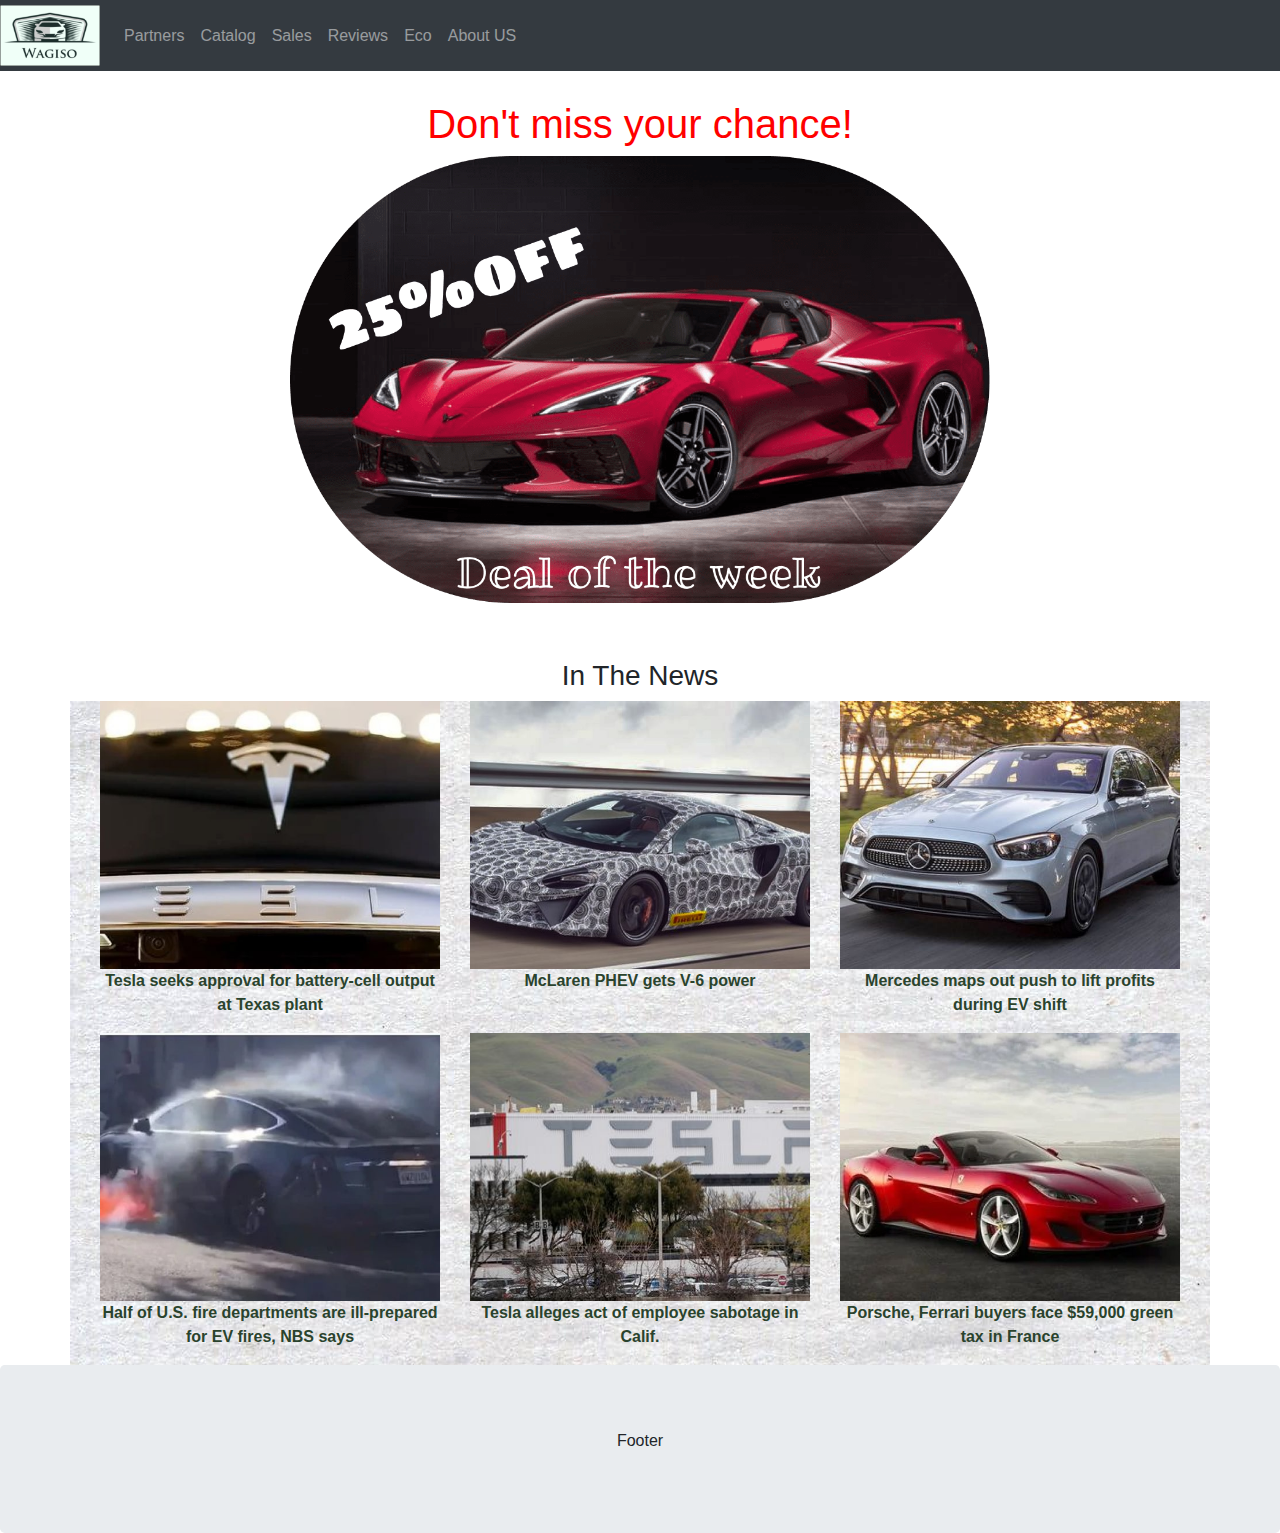
==== index.html @ 2cf6b9c5 "o ramas de adugat celelalte imagini" ====
<!DOCTYPE html>
<html lang="en">
<head>
<title>Wagiso</title>
<meta charset="utf-8">
<meta name="viewport" content="width=device-width, initial-scale=1">
<!-- Bootstrap css -->
<link rel="stylesheet" href="https://maxcdn.bootstrapcdn.com/bootstrap/4.5.2/css/bootstrap.min.css">
<!-- my css -->
<link rel="stylesheet" href="assets/style.css">
<!-- Bootstrap JS with async -->
<script src="https://ajax.googleapis.com/ajax/libs/jquery/3.5.1/jquery.min.js" async></script>
<script src="https://cdnjs.cloudflare.com/ajax/libs/popper.js/1.16.0/umd/popper.min.js" async></script>
<script src="https://maxcdn.bootstrapcdn.com/bootstrap/4.5.2/js/bootstrap.min.js" async></script>
</head>

<body>
    <a id="home"></a>
<!-- !NAVBAR -->
<nav class="navbar navbar-expand-sm bg-dark fixed-top navbar-dark">
<a class="navbar-brand" href="#home"><img class="navimg" src="assets/img/logo.png" alt="Wagiso"></a>
<button class="navbar-toggler" type="button" data-toggle="collapse" data-target="#collapsibleNavbar">
    <span class="navbar-toggler-icon"></span>
</button>
<div class="collapse navbar-collapse" id="collapsibleNavbar">
    <ul class="navbar-nav">
    <li class="nav-item">
        <a class="nav-link" href="#">Partners</a>
    </li>
    <li class="nav-item">
        <a class="nav-link" href="#">Catalog</a>
    </li>
    <li class="nav-item">
        <a class="nav-link" href="#">Sales</a>
    </li> 
    <li class="nav-item">
        <a class="nav-link" href="#">Reviews</a>
    </li> 
    <li class="nav-item">
        <a class="nav-link" href="#">Eco</a>
    </li> 
    <li class="nav-item">
        <a class="nav-link" href="#">About US</a>
    </li> 
    </ul>
</div>  
</nav>

<!-- !Deal of the week -->
<div class="text-center">
<h1 class=" text-center">Don't miss your chance!</h1>
<img class="img-fluid" src="assets/img/deal-min.png" alt="deal">
</div>

<!-- !News -->
<h3 class="text-center">In The News</h3>
<div class="container">
    <div class="row">
        <div class="col-sm-4">
            <img class="img-fluid" src="assets/img/ttesla-min.jpg" alt="tesla">
            <p class="text-center">Tesla seeks approval for battery-cell output at Texas plant</p>
        </div>
        <div class="col-sm-4">
            <img class="img-fluid" src="assets/img/mclarenn-min.jpg" alt="mclaren">
            <p class="text-center">McLaren PHEV gets V-6 power</p>
        </div>
        <div class="col-sm-4">
            <img class="img-fluid" src="assets/img/mecedes-min.jpg" alt="mercedes">
            <p class="text-center">Mercedes maps out push to lift profits during EV shift</p>
        </div>
            <div class="col-sm-4">
                <img class="img-fluid" src="assets/img/usf-min.jpg" alt="mclaren">
                <p class="text-center">Half of U.S. fire departments are ill-prepared for EV fires, NBS says</p>
            </div>
            <div class="col-sm-4">
                <img class="img-fluid" src="assets/img/ctesla.png" alt="tesla">
                <p class="text-center">Tesla alleges act of employee sabotage in Calif.</p>
            </div>
            <div class="col-sm-4">
                <img class="img-fluid" src="assets/img/fepo-min.jpg" alt="ferrari">
                <p class="text-center">Porsche, Ferrari buyers face $59,000 green tax in France
                    </p>
            </div>
    </div>
</div>

<div class="jumbotron text-center" style="margin-bottom:0">
<p>Footer</p>
</div>

</body>
</html>
---- assets/style.css ----
body {
    background-image: url(../assets/img/supercars-rivals_1572661142.jpg);
}
/* *Navbar */
.navimg {
    width: 100px;
}
h1 {
    margin-top: 100px;
    color: red;
}
.navbar {
    padding: 0;
}
.row {
    margin: 0;
}
.img-fluid {
    width: 700px;
}
h3 {
    margin-top: 2em;
}
.container {
    background-image: url(../assets/img/w-min.jpg);
    font-family: 'Roboto', sans-serif;
    font-weight: 600;
    color: rgba(42, 67, 45, 1);
}
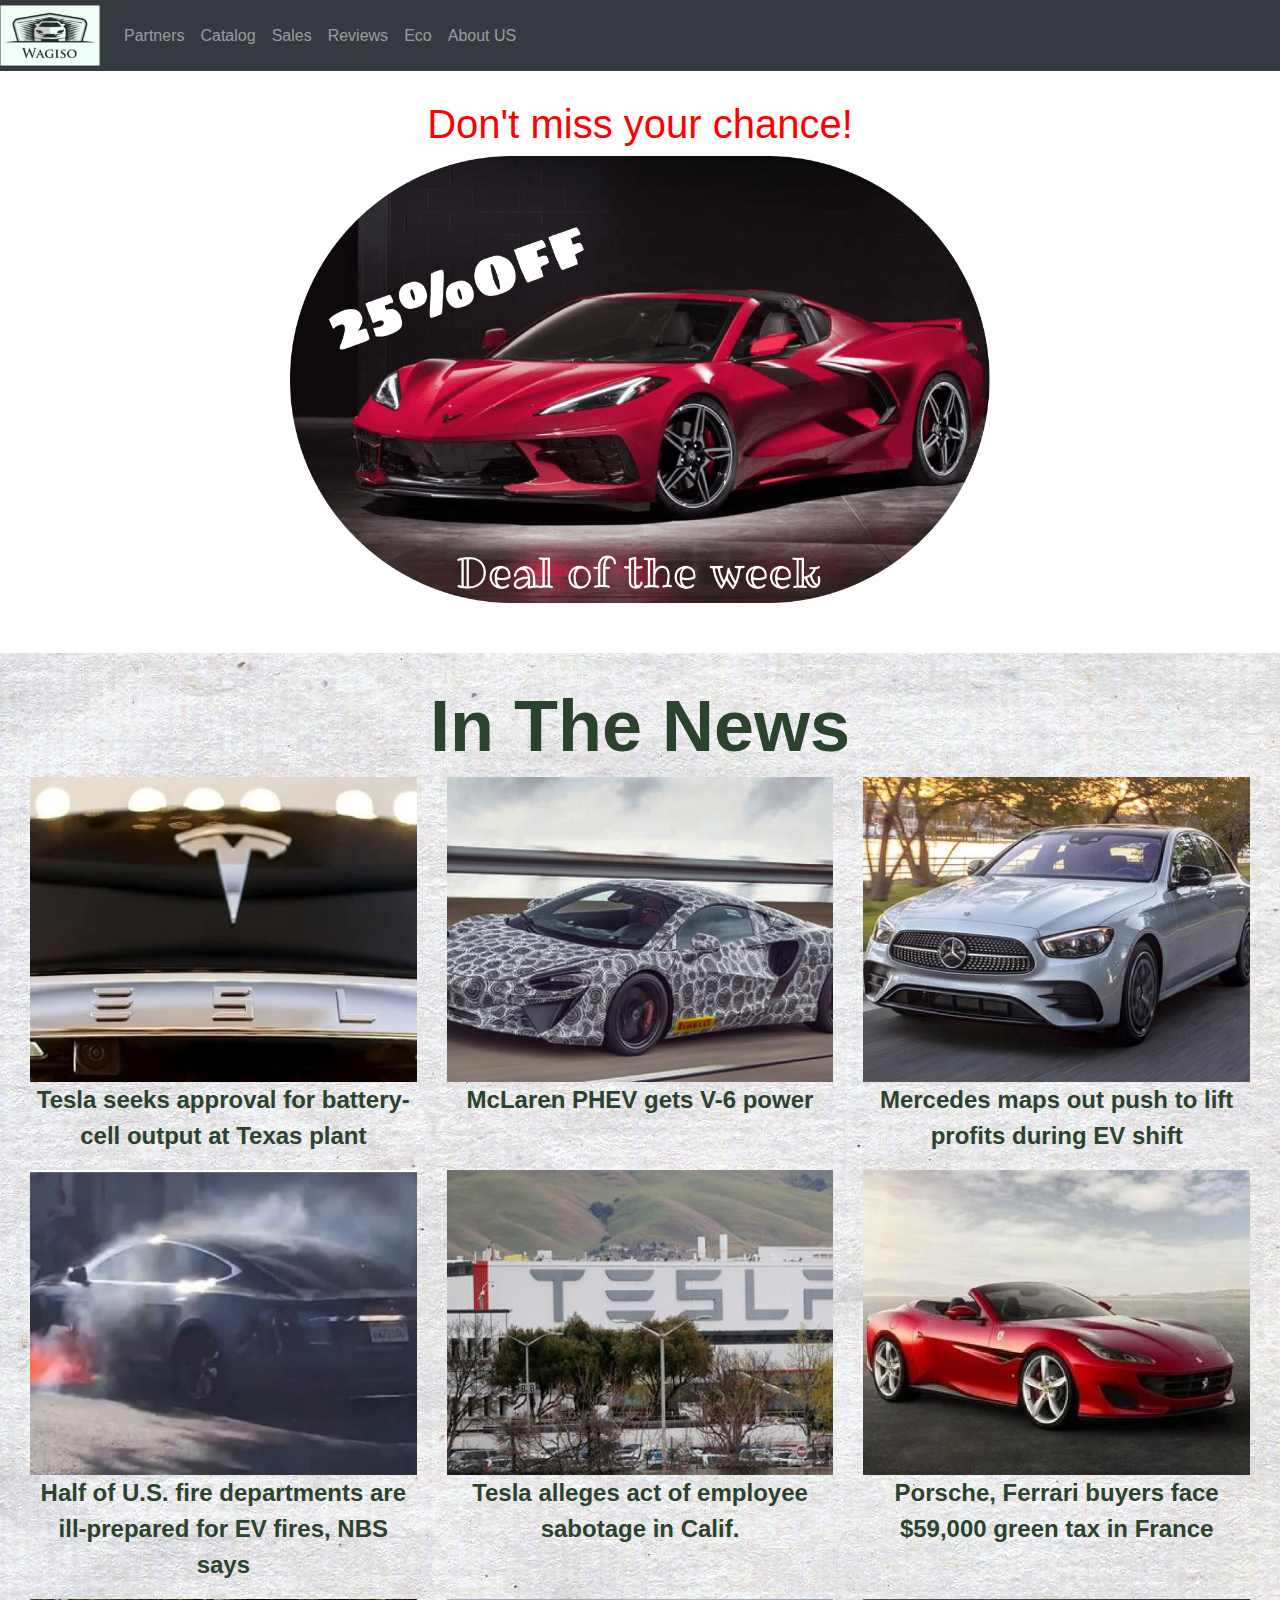
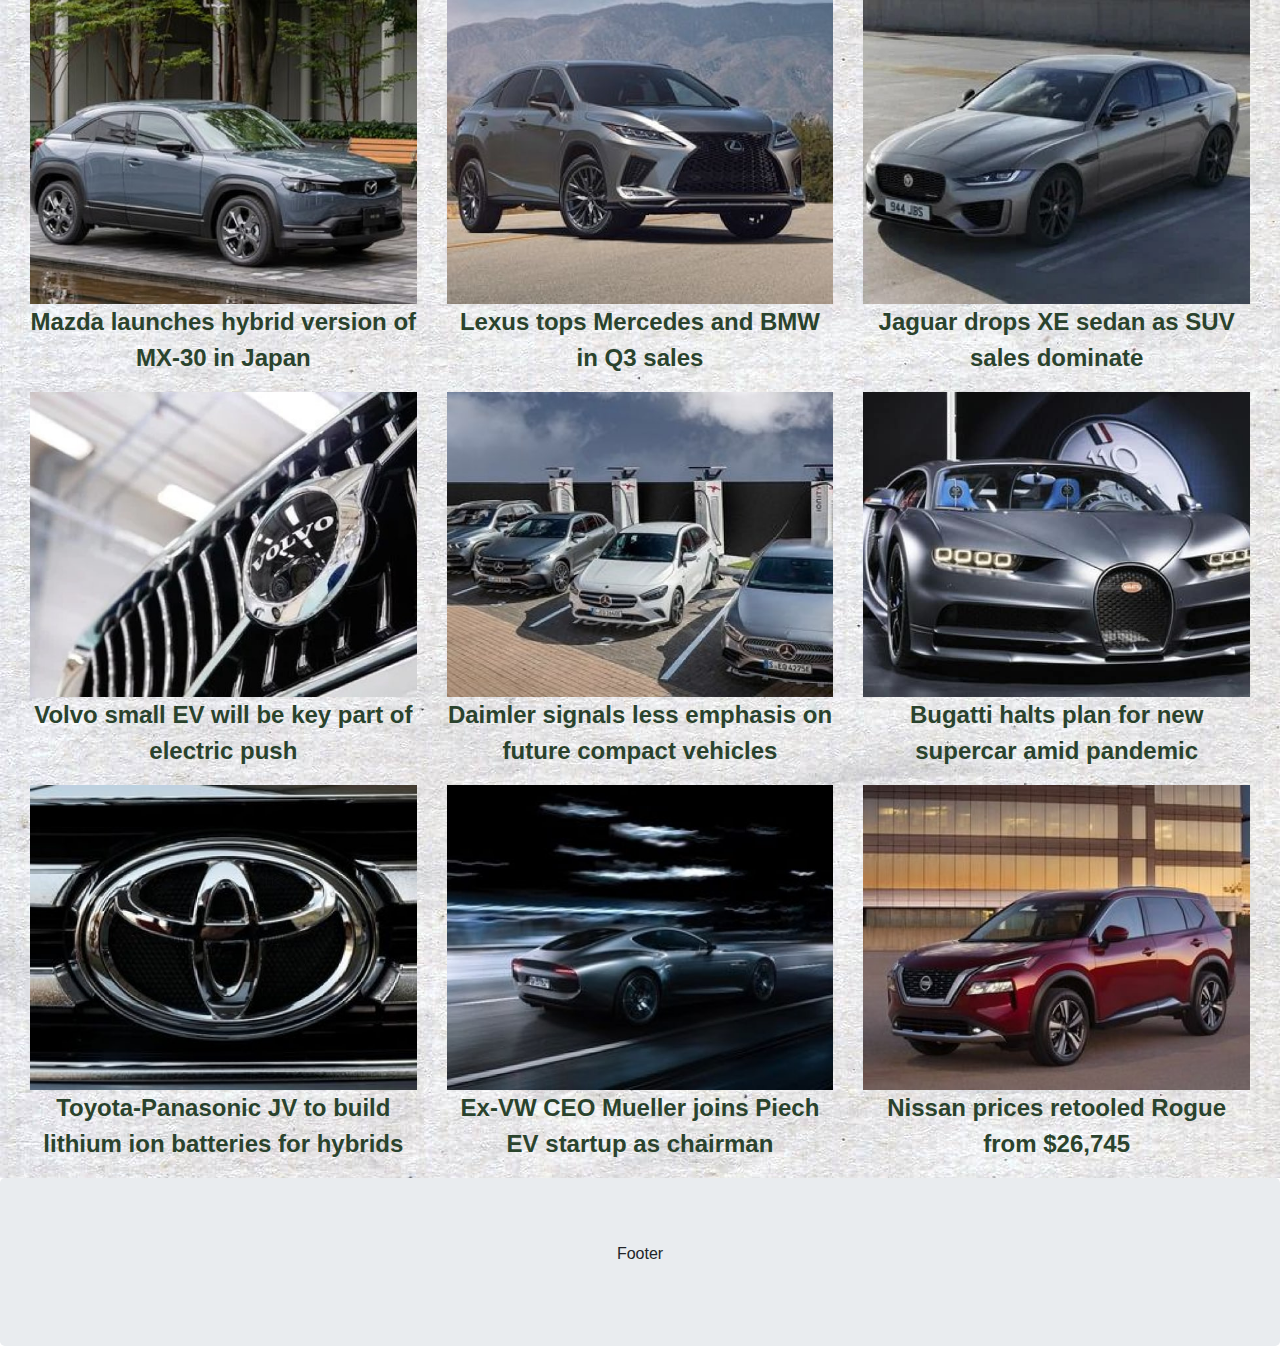
==== commit 372c330d: "finished first page" ====
--- a/index.html
+++ b/index.html
@@ -48,13 +48,14 @@
 
 <!-- !Deal of the week -->
 <div class="text-center">
-<h1 class=" text-center">Don't miss your chance!</h1>
-<img class="img-fluid" src="assets/img/deal-min.png" alt="deal">
+<h1>Don't miss your chance!</h1>
+<img class="img-fluid deal" src="assets/img/deal-min.png" alt="deal">
 </div>
 
 <!-- !News -->
-<h3 class="text-center">In The News</h3>
-<div class="container">
+
+<div class="container-fluid grid_news">
+    <h3 class="text-center title">In The News</h3>
     <div class="row">
         <div class="col-sm-4">
             <img class="img-fluid" src="assets/img/ttesla-min.jpg" alt="tesla">
@@ -78,8 +79,43 @@
             </div>
             <div class="col-sm-4">
                 <img class="img-fluid" src="assets/img/fepo-min.jpg" alt="ferrari">
-                <p class="text-center">Porsche, Ferrari buyers face $59,000 green tax in France
-                    </p>
+                <p class="text-center">Porsche, Ferrari buyers face $59,000 green tax in France</p>
+            </div>
+            <div class="col-sm-4">
+                <img class="img-fluid" src="assets/img/mazda-min.jpg" alt="ferrari">
+                <p class="text-center">Mazda launches hybrid version of MX-30 in Japan</p>
+            </div>
+            <div class="col-sm-4">
+                <img class="img-fluid" src="assets/img/lexus-min.jpg" alt="ferrari">
+                <p class="text-center">Lexus tops Mercedes and BMW in Q3 sales</p>
+            </div>
+            <div class="col-sm-4">
+                <img class="img-fluid" src="assets/img/jaguar-min.jpg" alt="ferrari">
+                <p class="text-center">Jaguar drops XE sedan as SUV sales dominate</p>
+            </div>
+            <div class="col-sm-4">
+                <img class="img-fluid" src="assets/img/volvo-min.jpg" alt="ferrari">
+                <p class="text-center">Volvo small EV will be key part of electric push</p>
+            </div>
+            <div class="col-sm-4">
+                <img class="img-fluid" src="assets/img/daimler-min.jpg" alt="ferrari">
+                <p class="text-center">Daimler signals less emphasis on future compact vehicles</p>
+            </div>
+            <div class="col-sm-4">
+                <img class="img-fluid" src="assets/img/bugatti-min.jpg" alt="ferrari">
+                <p class="text-center">Bugatti halts plan for new supercar amid pandemic</p>
+            </div>
+            <div class="col-sm-4">
+                <img class="img-fluid" src="assets/img/toyota-min.jpg" alt="ferrari">
+                <p class="text-center">Toyota-Panasonic JV to build lithium ion batteries for hybrids</p>
+            </div>
+            <div class="col-sm-4">
+                <img class="img-fluid" src="assets/img/ceo-min.jpg" alt="ferrari">
+                <p class="text-center">Ex-VW CEO Mueller joins Piech EV startup as chairman</p>
+            </div>
+            <div class="col-sm-4">
+                <img class="img-fluid" src="assets/img/nisan-min.jpg" alt="ferrari">
+                <p class="text-center">Nissan prices retooled Rogue from $26,745</p>
             </div>
     </div>
 </div>
--- a/assets/style.css
+++ b/assets/style.css
@@ -5,25 +5,29 @@
 .navimg {
     width: 100px;
 }
-h1 {
-    margin-top: 100px;
-    color: red;
-}
 .navbar {
     padding: 0;
 }
 .row {
     margin: 0;
 }
-.img-fluid {
+h1 {
+    margin-top: 100px;
+    color: red;
+}
+.deal {
+    margin-bottom: 50px;
     width: 700px;
 }
-h3 {
-    margin-top: 2em;
+.title {
+    padding-top: 30px;
+    font-size: 3em;
+    font-weight: 600;
 }
-.container {
+.grid_news {
     background-image: url(../assets/img/w-min.jpg);
     font-family: 'Roboto', sans-serif;
     font-weight: 600;
+    font-size: x-large;
     color: rgba(42, 67, 45, 1);
 }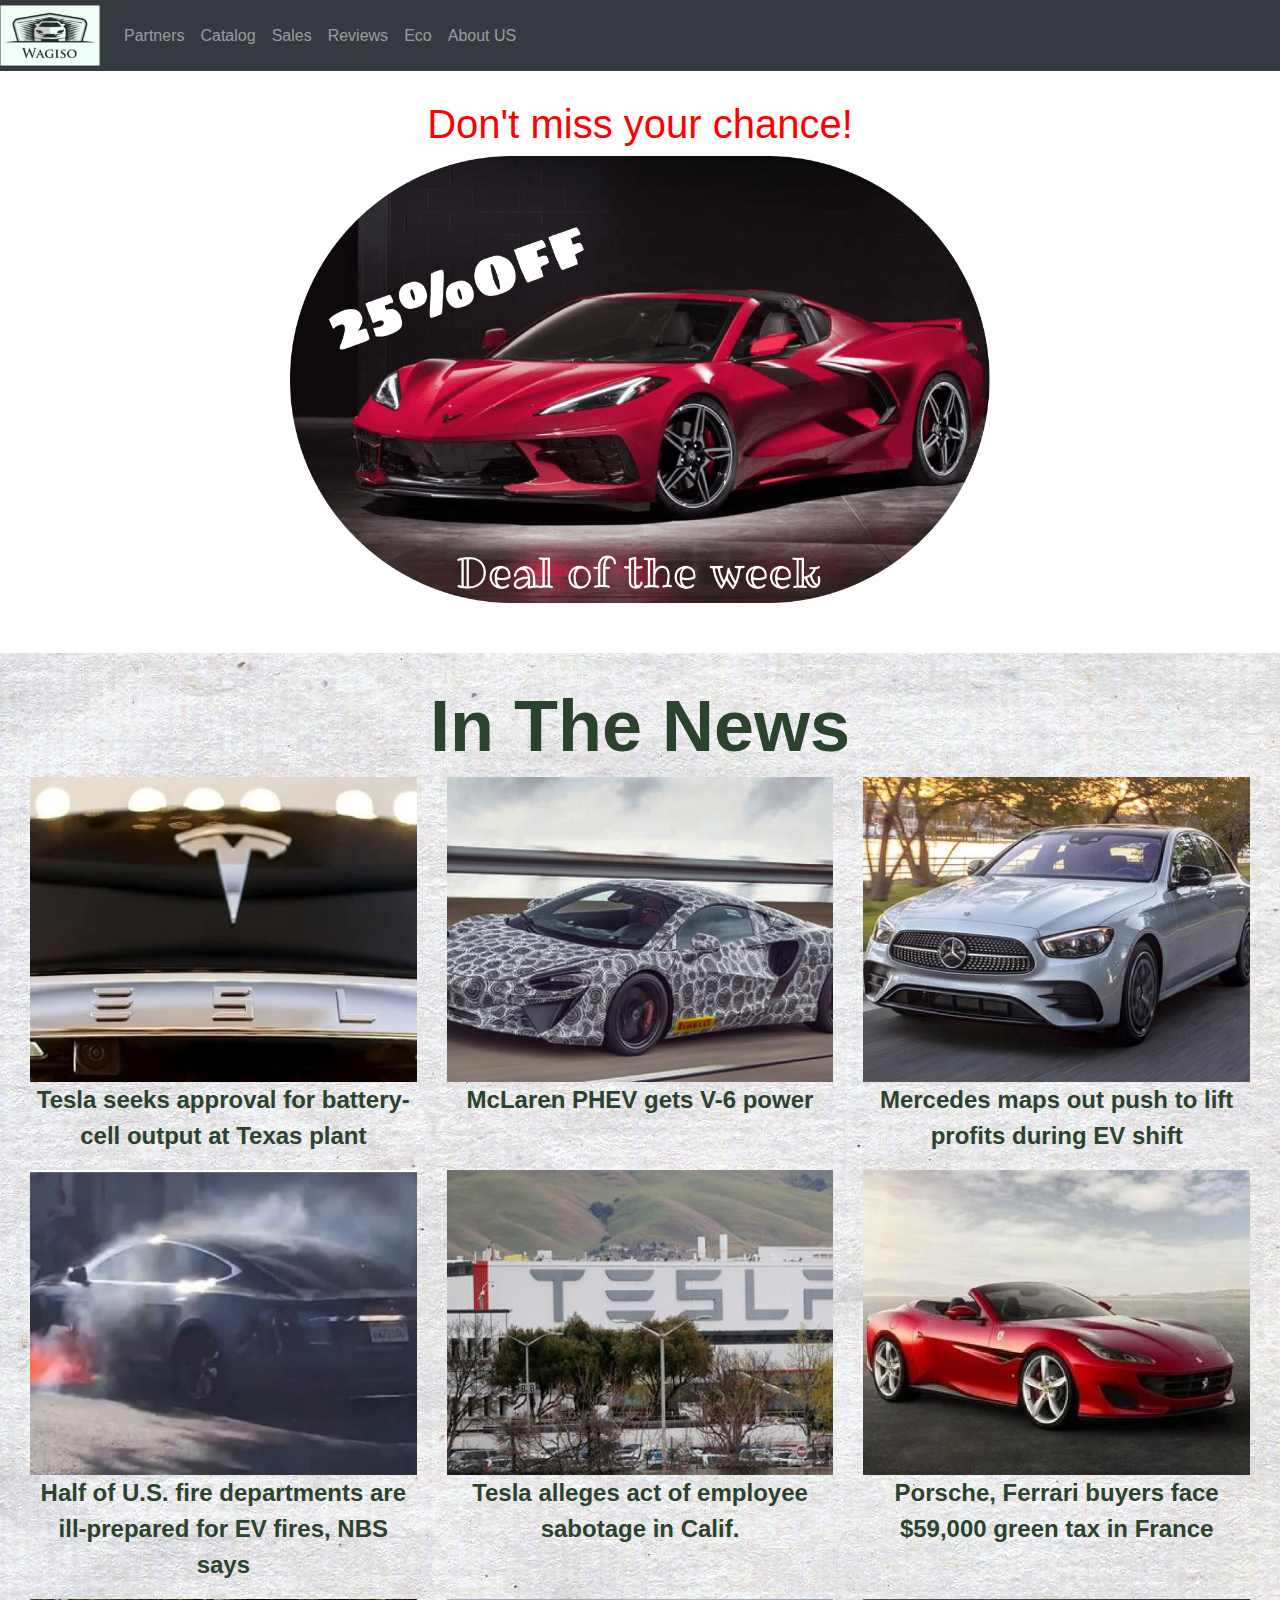
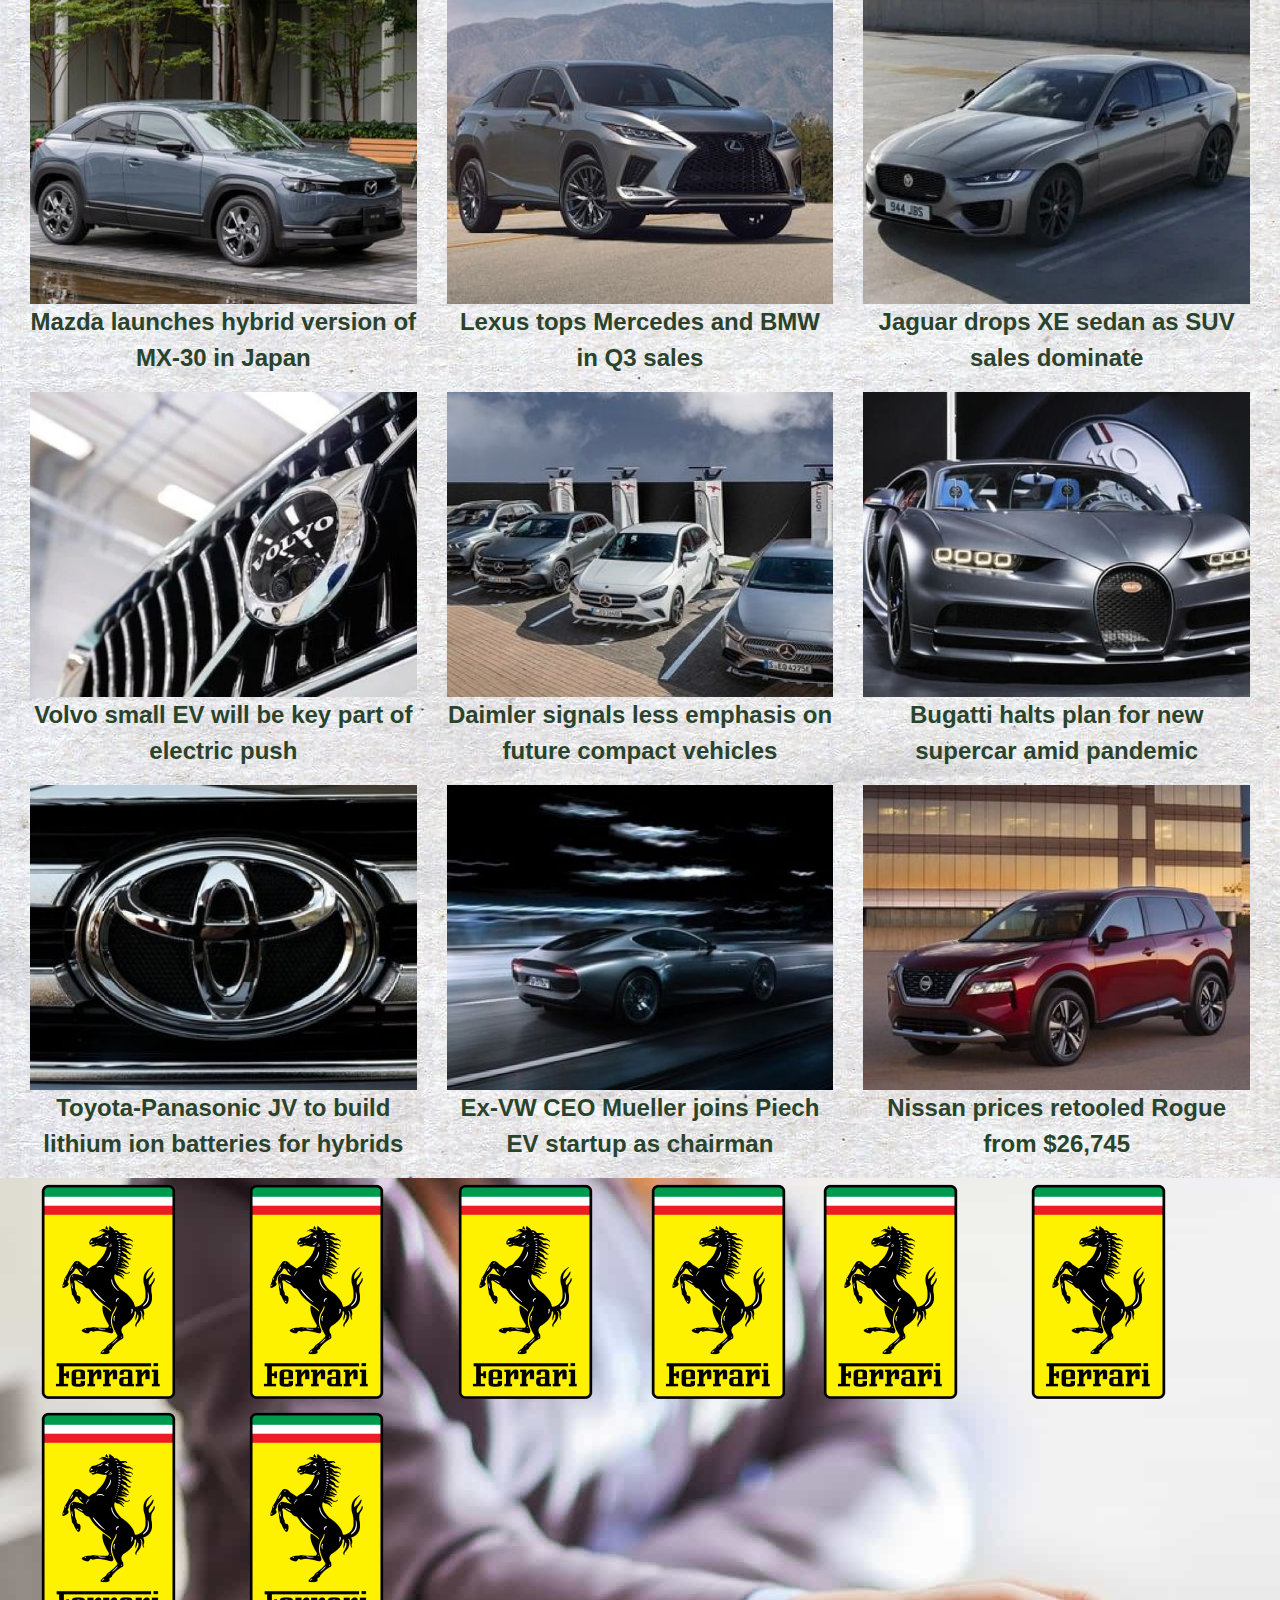
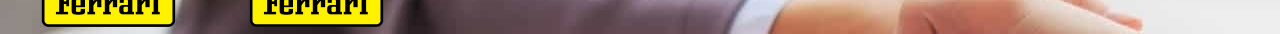
==== commit b1acf3e0: "started partners" ====
--- a/index.html
+++ b/index.html
@@ -25,7 +25,7 @@
 <div class="collapse navbar-collapse" id="collapsibleNavbar">
     <ul class="navbar-nav">
     <li class="nav-item">
-        <a class="nav-link" href="#">Partners</a>
+        <a class="nav-link" href="#partners">Partners</a>
     </li>
     <li class="nav-item">
         <a class="nav-link" href="#">Catalog</a>
@@ -120,9 +120,41 @@
     </div>
 </div>
 
-<div class="jumbotron text-center" style="margin-bottom:0">
-<p>Footer</p>
+
+<!-- !Partners -->
+<a id="partners"></a>
+<div class="container-fluid bgimg_partners">
+    <div class="row">
+        <div class="col-sm-2">
+            <img class="img-fluid" src="assets/img/ferari.png" alt="ferrari">
+        </div>
+            <div class="col-sm-2">
+                <img class="img-fluid" src="assets/img/ferari.png" alt="ferrari">
+            </div>
+        <div class="col-sm-2">
+            <img class="img-fluid" src="assets/img/ferari.png" alt="ferrari">
+        </div>
+        <img class="img-fluid" src="assets/img/ferari.png" alt="ferrari">
+        <div class="col-sm-2">
+            <img class="img-fluid" src="assets/img/ferari.png" alt="ferrari">
+        </div>
+        <div class="col-sm-2">
+            <img class="img-fluid" src="assets/img/ferari.png" alt="ferrari">
+        </div>
+        <div class="col-sm-2">
+            <img class="img-fluid" src="assets/img/ferari.png" alt="ferrari">
+        </div>
+        <div class="col-sm-2">
+            <img class="img-fluid" src="assets/img/ferari.png" alt="ferrari">
+        </div>
+    </div>
 </div>
+
+
+
+
+
+ 
 
 </body>
 </html>--- a/assets/style.css
+++ b/assets/style.css
@@ -1,6 +1,6 @@
-body {
+/* body {
     background-image: url(../assets/img/supercars-rivals_1572661142.jpg);
-}
+} */
 /* *Navbar */
 .navimg {
     width: 100px;
@@ -30,4 +30,8 @@
     font-weight: 600;
     font-size: x-large;
     color: rgba(42, 67, 45, 1);
+}
+/* !Partners */
+.bgimg_partners {
+    background-image: url(../assets/img/hands-min.jpg);
 }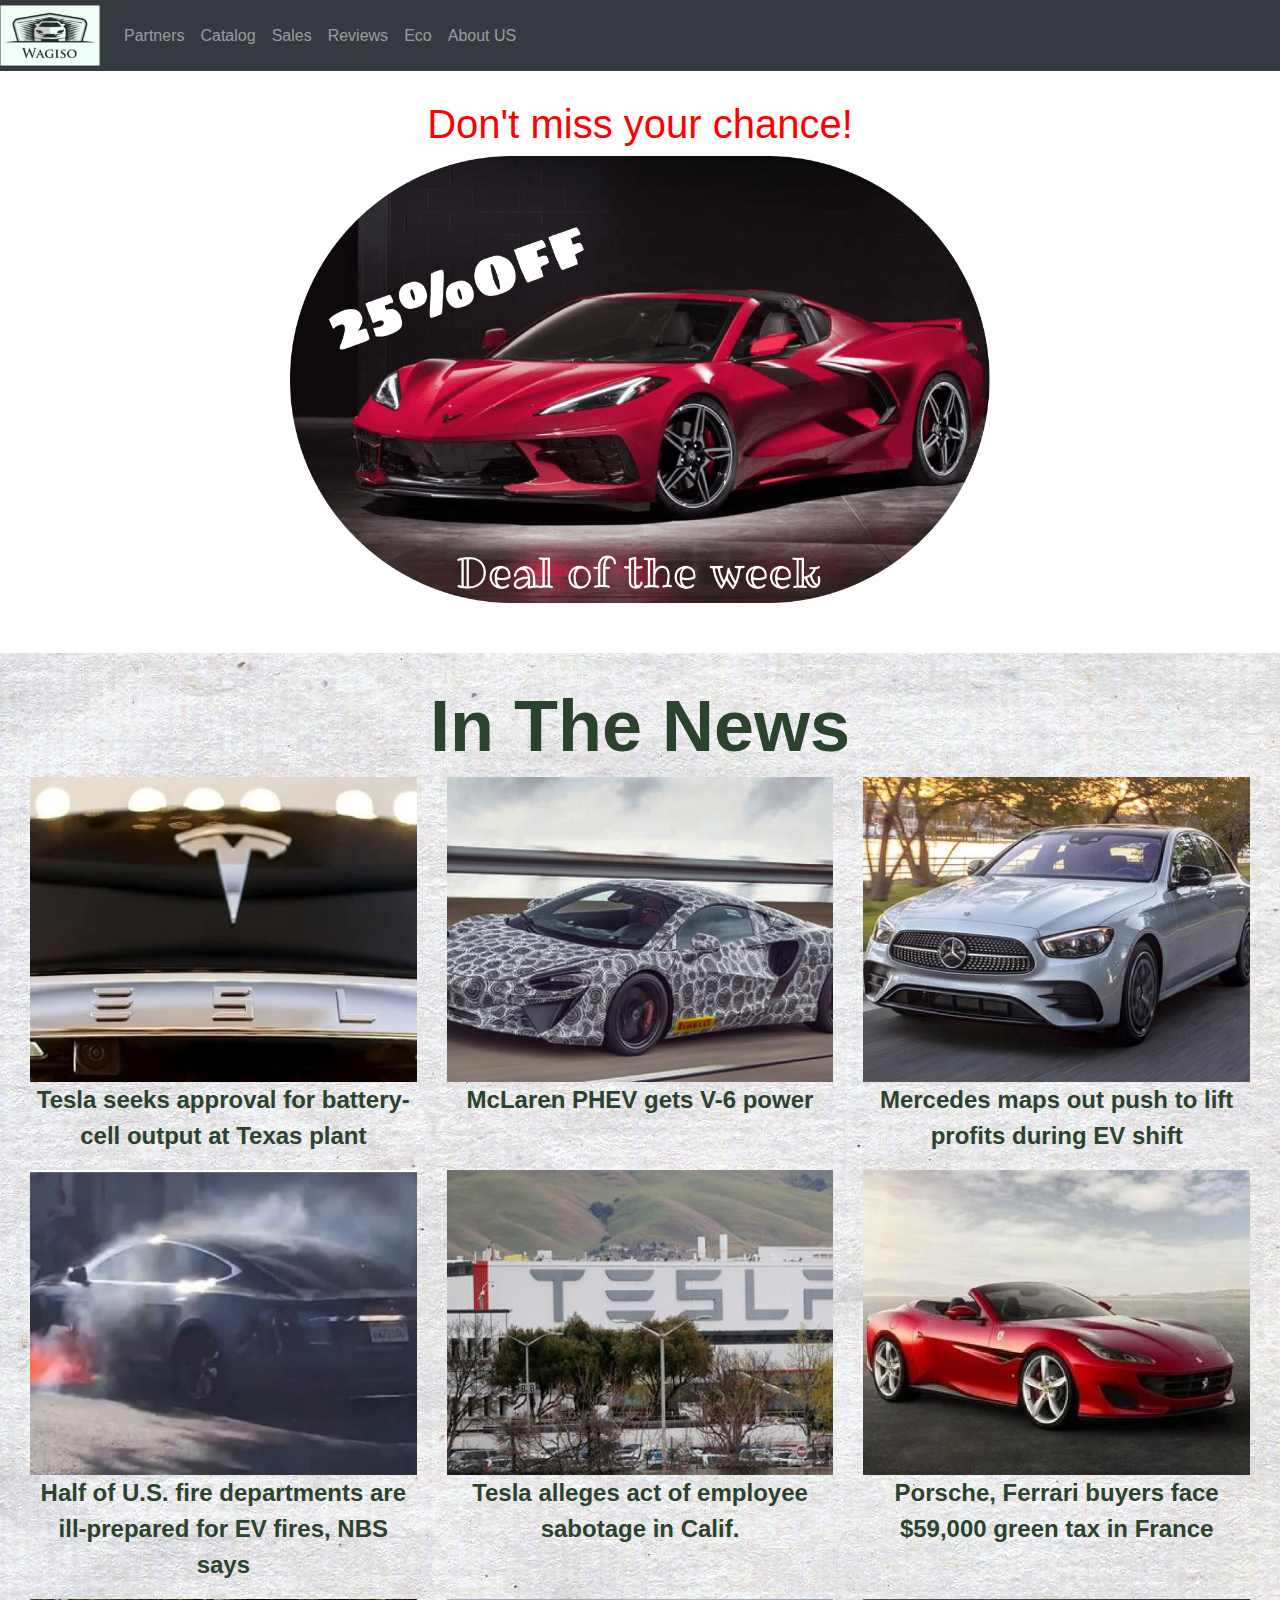
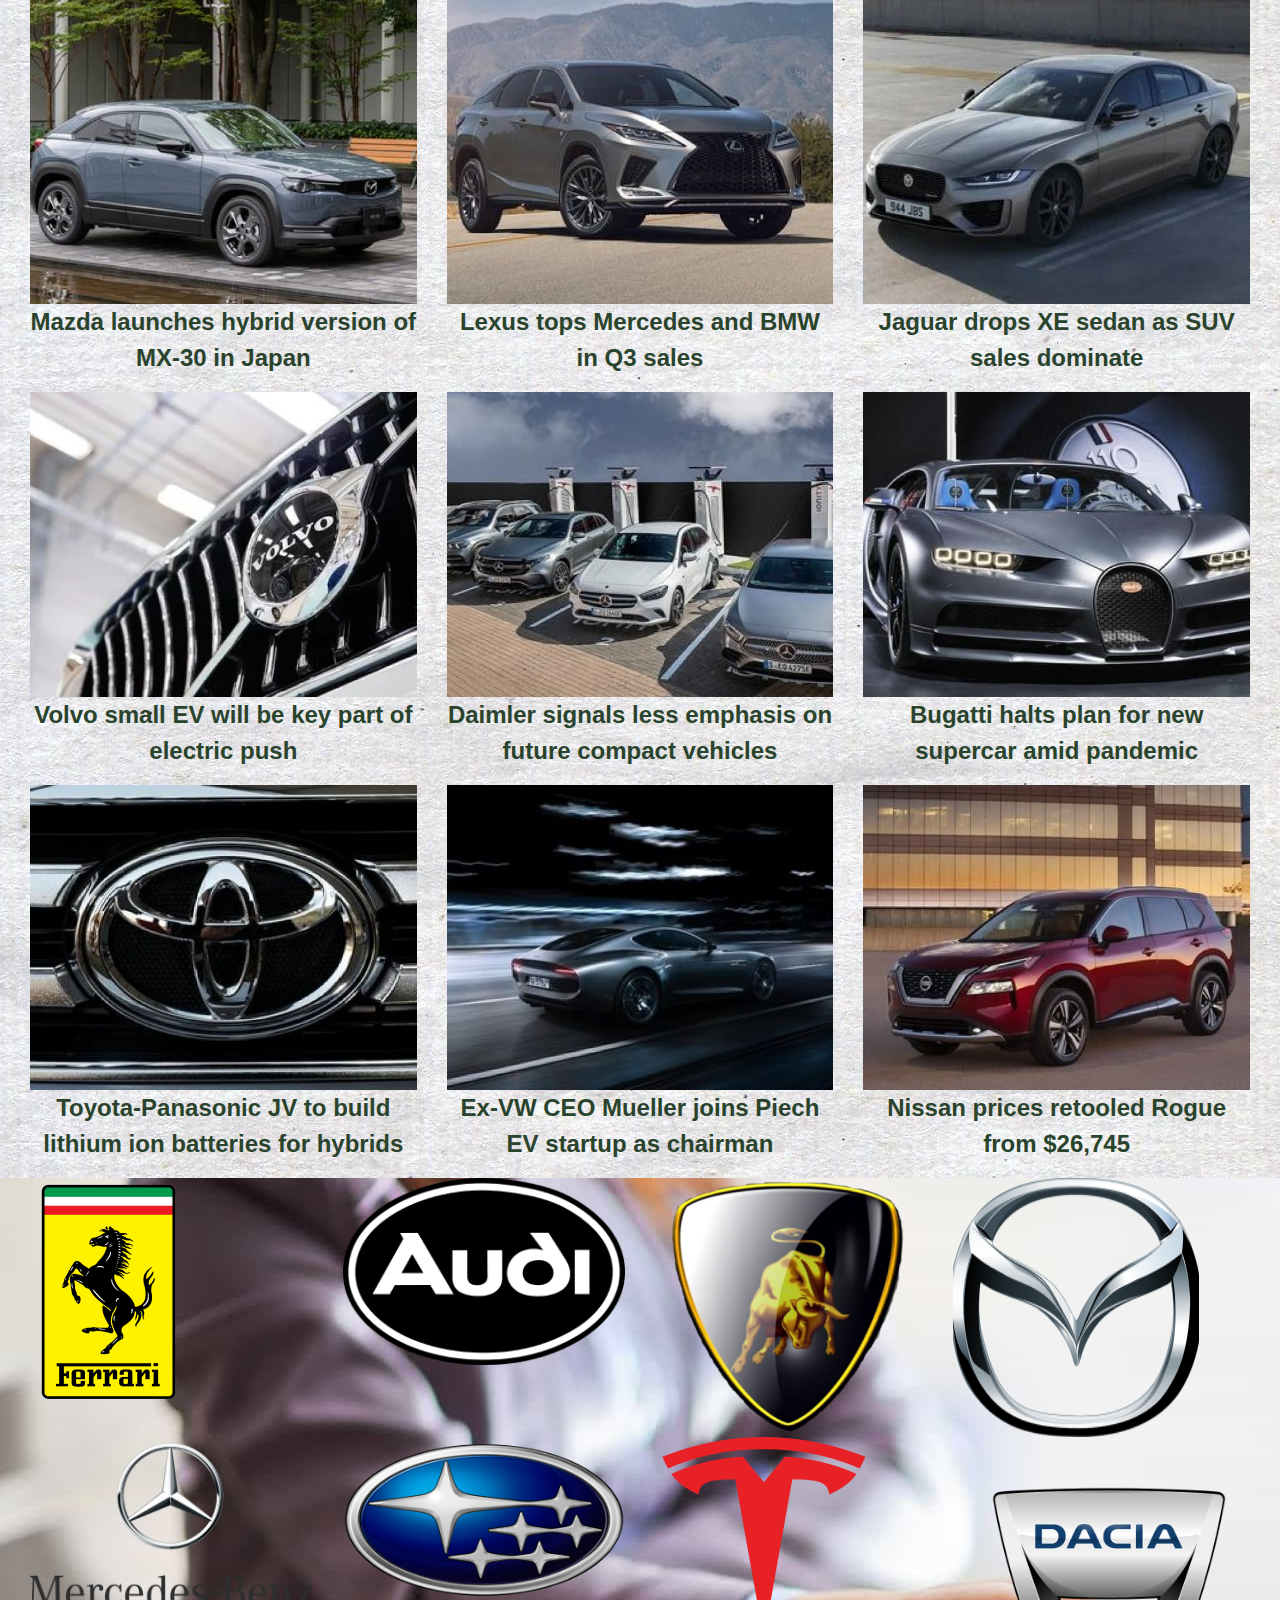
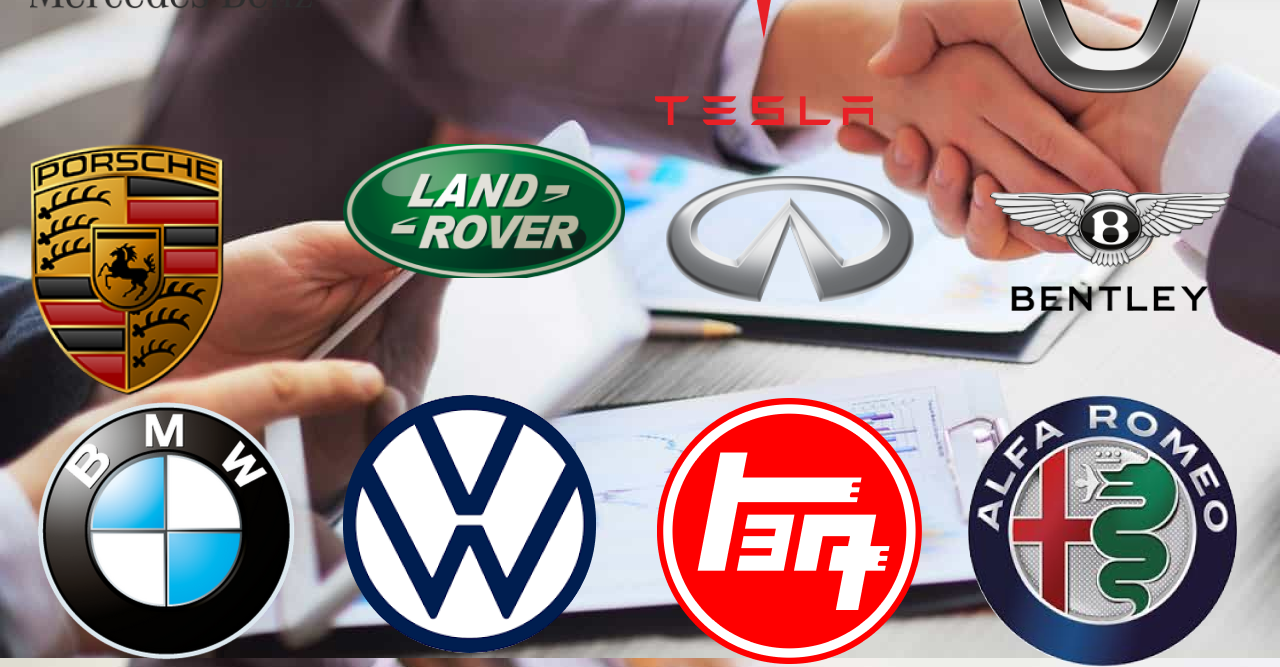
==== commit cf7d0e48: "started catalog" ====
--- a/index.html
+++ b/index.html
@@ -28,7 +28,7 @@
         <a class="nav-link" href="#partners">Partners</a>
     </li>
     <li class="nav-item">
-        <a class="nav-link" href="#">Catalog</a>
+        <a class="nav-link" href="#catalog">Catalog</a>
     </li>
     <li class="nav-item">
         <a class="nav-link" href="#">Sales</a>
@@ -125,36 +125,59 @@
 <a id="partners"></a>
 <div class="container-fluid bgimg_partners">
     <div class="row">
-        <div class="col-sm-2">
+        <div class="col-sm-3">
             <img class="img-fluid" src="assets/img/ferari.png" alt="ferrari">
         </div>
-            <div class="col-sm-2">
-                <img class="img-fluid" src="assets/img/ferari.png" alt="ferrari">
+            <div class="col-sm-3">
+                <img class="img-fluid" src="assets/img/audi.png" alt="ferrari">
             </div>
-        <div class="col-sm-2">
-            <img class="img-fluid" src="assets/img/ferari.png" alt="ferrari">
+        <div class="col-sm-3">
+            <img class="img-fluid" src="assets/img/lambo.png" alt="ferrari">
         </div>
-        <img class="img-fluid" src="assets/img/ferari.png" alt="ferrari">
-        <div class="col-sm-2">
-            <img class="img-fluid" src="assets/img/ferari.png" alt="ferrari">
+        <img class="img-fluid" src="assets/img/image 9.png" alt="ferrari">
+        <div class="col-sm-3">
+            <img class="img-fluid" src="assets/img/benz.png" alt="ferrari">
         </div>
-        <div class="col-sm-2">
-            <img class="img-fluid" src="assets/img/ferari.png" alt="ferrari">
+        <div class="col-sm-3">
+            <img class="img-fluid" src="assets/img/subaru.png" alt="ferrari">
         </div>
-        <div class="col-sm-2">
-            <img class="img-fluid" src="assets/img/ferari.png" alt="ferrari">
+        <div class="col-sm-3">
+            <img class="img-fluid" src="assets/img/tsla.png" alt="ferrari">
         </div>
-        <div class="col-sm-2">
-            <img class="img-fluid" src="assets/img/ferari.png" alt="ferrari">
+        <div class="col-sm-3">
+            <img class="img-fluid" src="assets/img/dacia.png" alt="ferrari">
+        </div>
+        <div class="col-sm-3">
+            <img class="img-fluid" src="assets/img/porsche.png" alt="ferrari">
+        </div>
+        <div class="col-sm-3">
+            <img class="img-fluid" src="assets/img/landr.png" alt="ferrari">
+        </div>
+        <div class="col-sm-3">
+            <img class="img-fluid" src="assets/img/infinti.png" alt="ferrari">
+        </div>
+        <div class="col-sm-3">
+            <img class="img-fluid" src="assets/img/bentley.png" alt="ferrari">
+        </div>
+        <div class="col-sm-3">
+            <img class="img-fluid" src="assets/img/bmw.png" alt="ferrari">
+        </div>
+        <div class="col-sm-3">
+            <img class="img-fluid" src="assets/img/wolksvagen.png" alt="ferrari">
+        </div>
+        <div class="col-sm-3">
+            <img class="img-fluid" src="assets/img/toyta.png" alt="ferrari">
+        </div>
+        <div class="col-sm-3">
+            <img class="img-fluid" src="assets/img/alfaromeo.png" alt="ferrari">
         </div>
     </div>
 </div>
 
 
+<!-- !Catalog -->
+<a id="catalog"></a>
 
-
-
- 
 
 </body>
 </html>--- a/assets/style.css
+++ b/assets/style.css
@@ -34,4 +34,4 @@
 /* !Partners */
 .bgimg_partners {
     background-image: url(../assets/img/hands-min.jpg);
-}+}
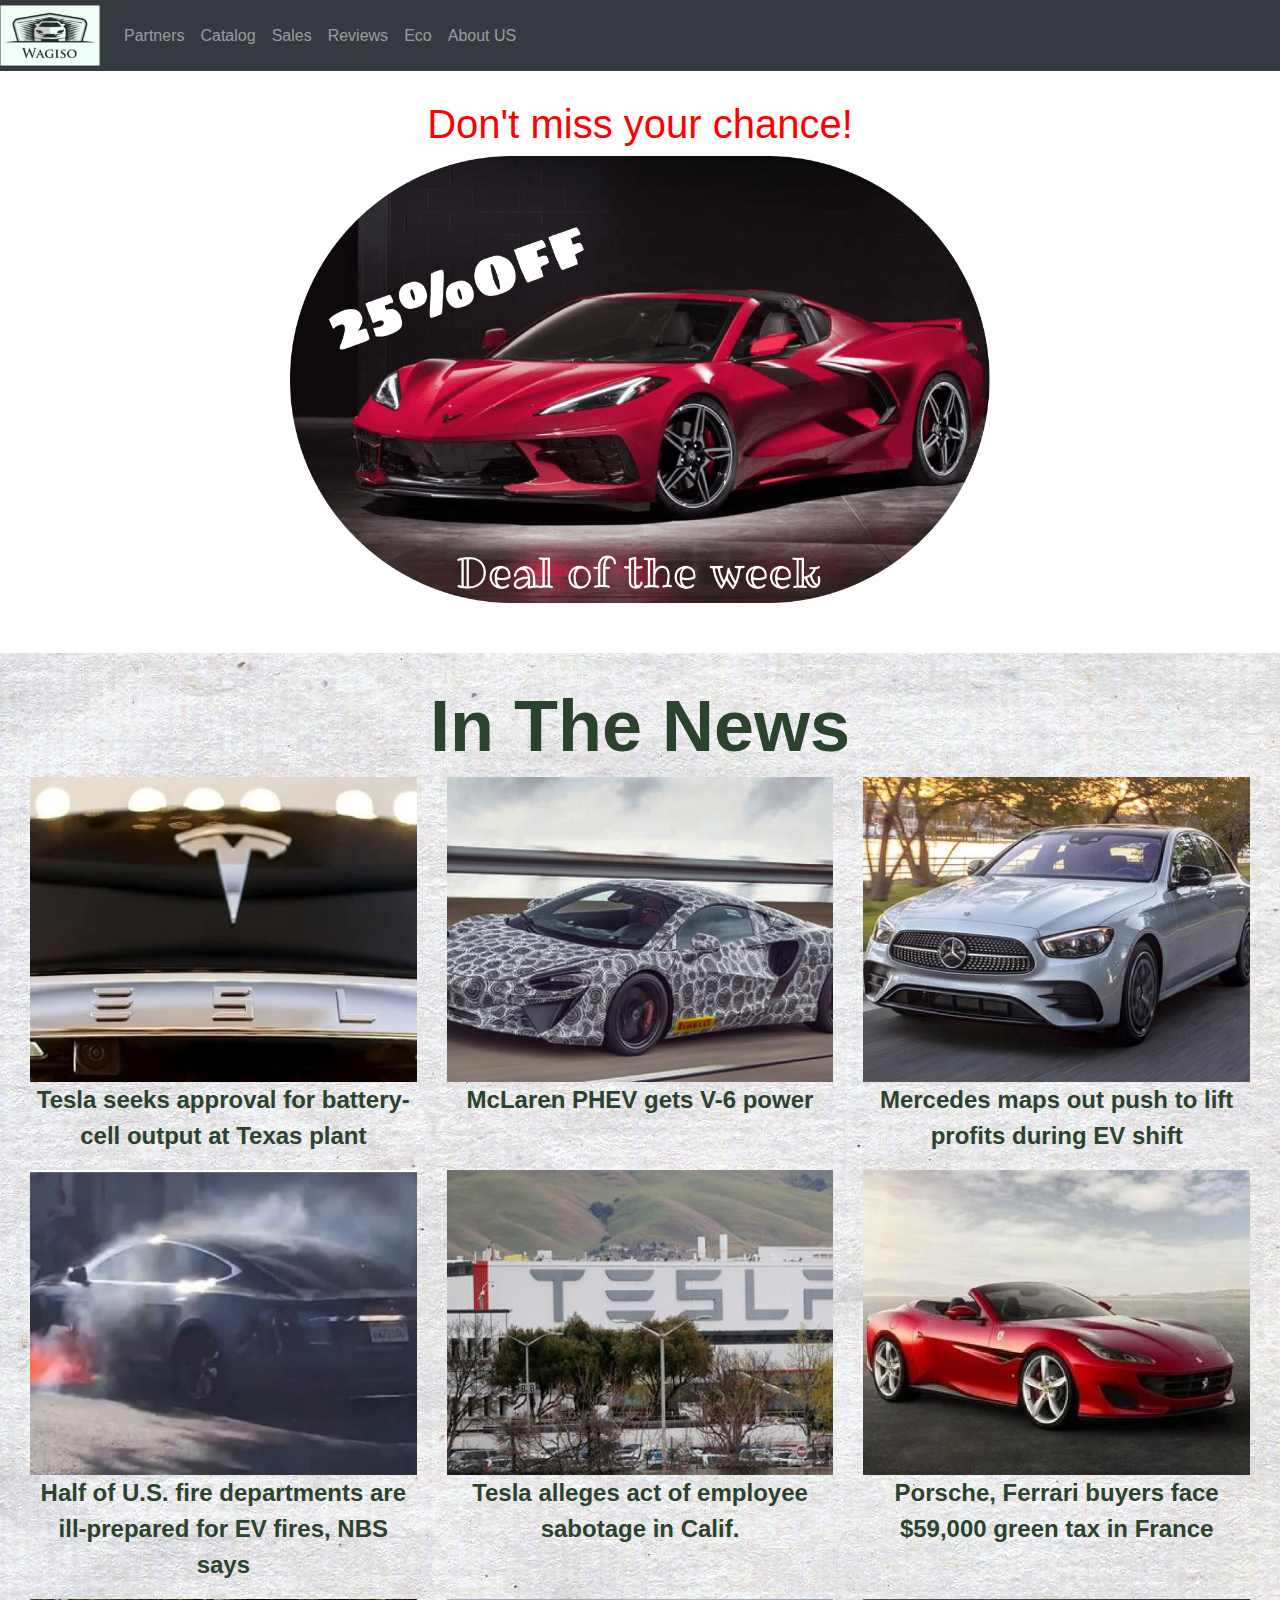
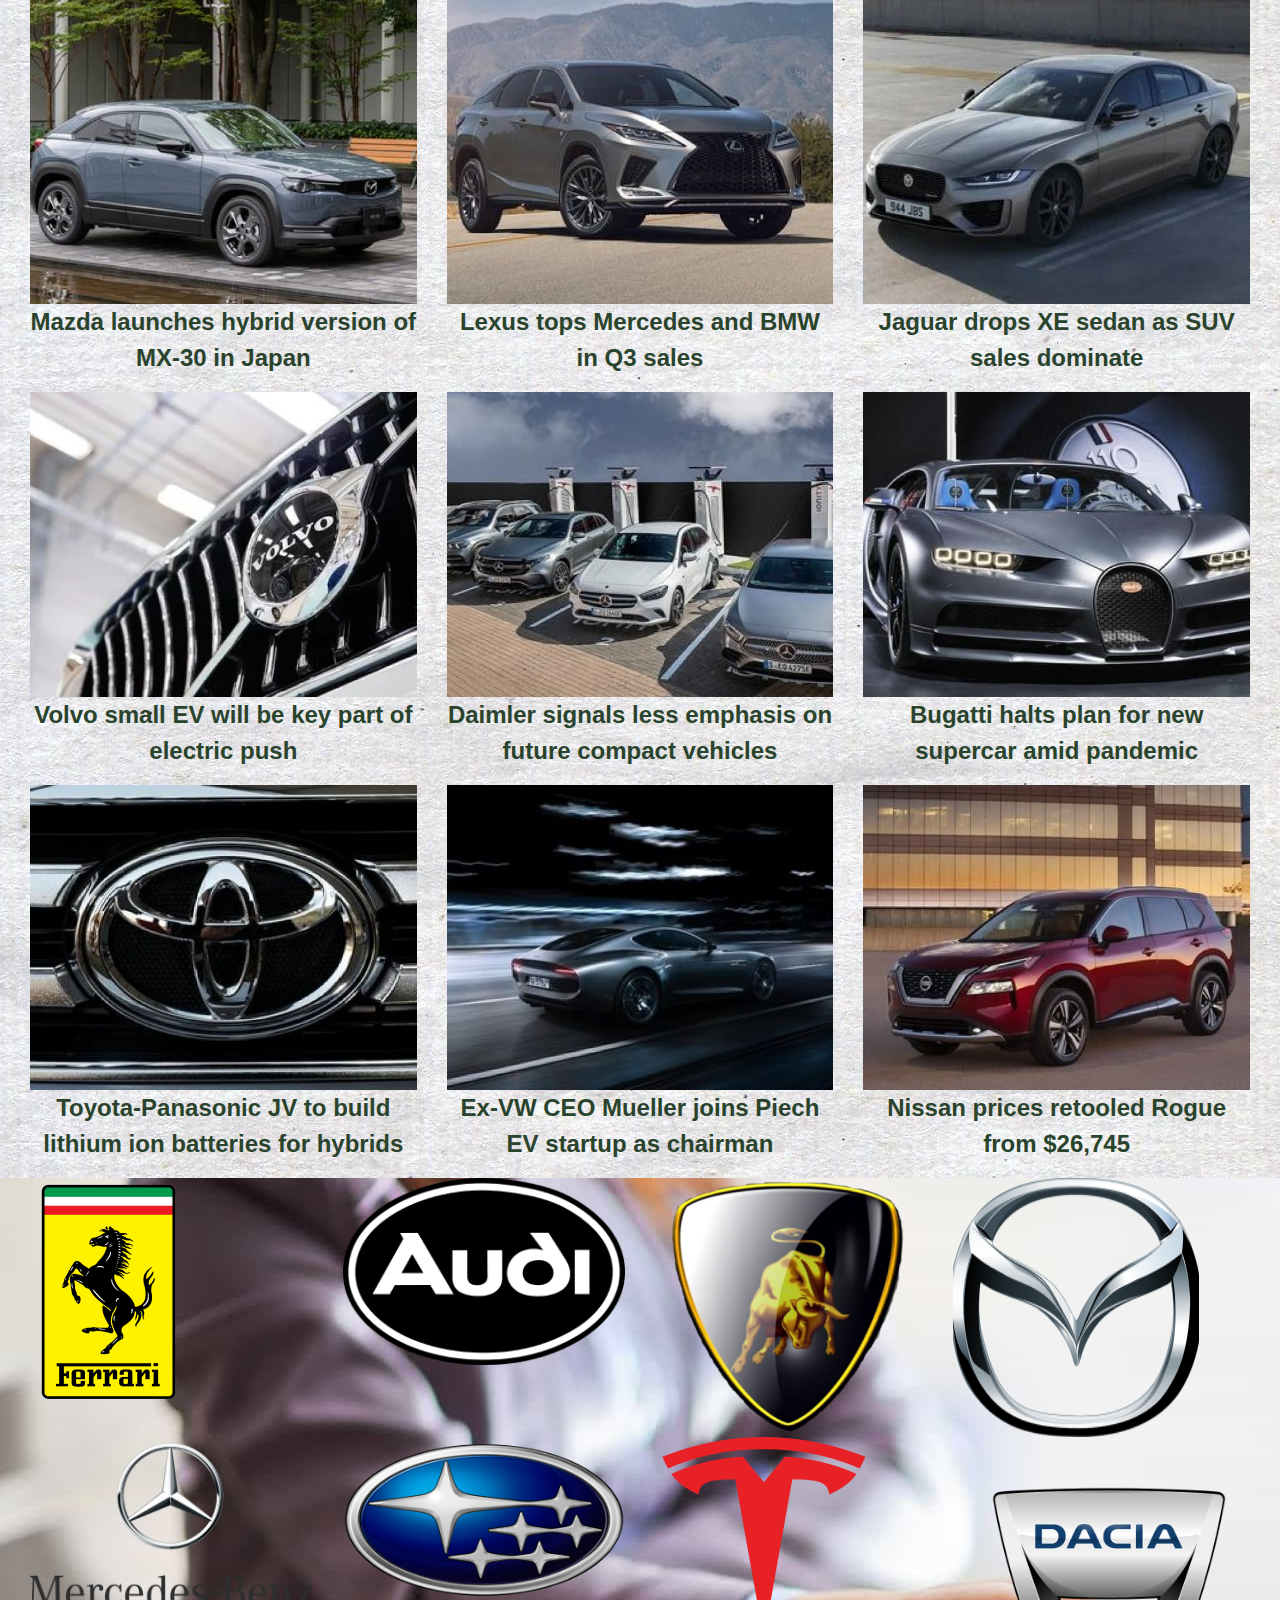
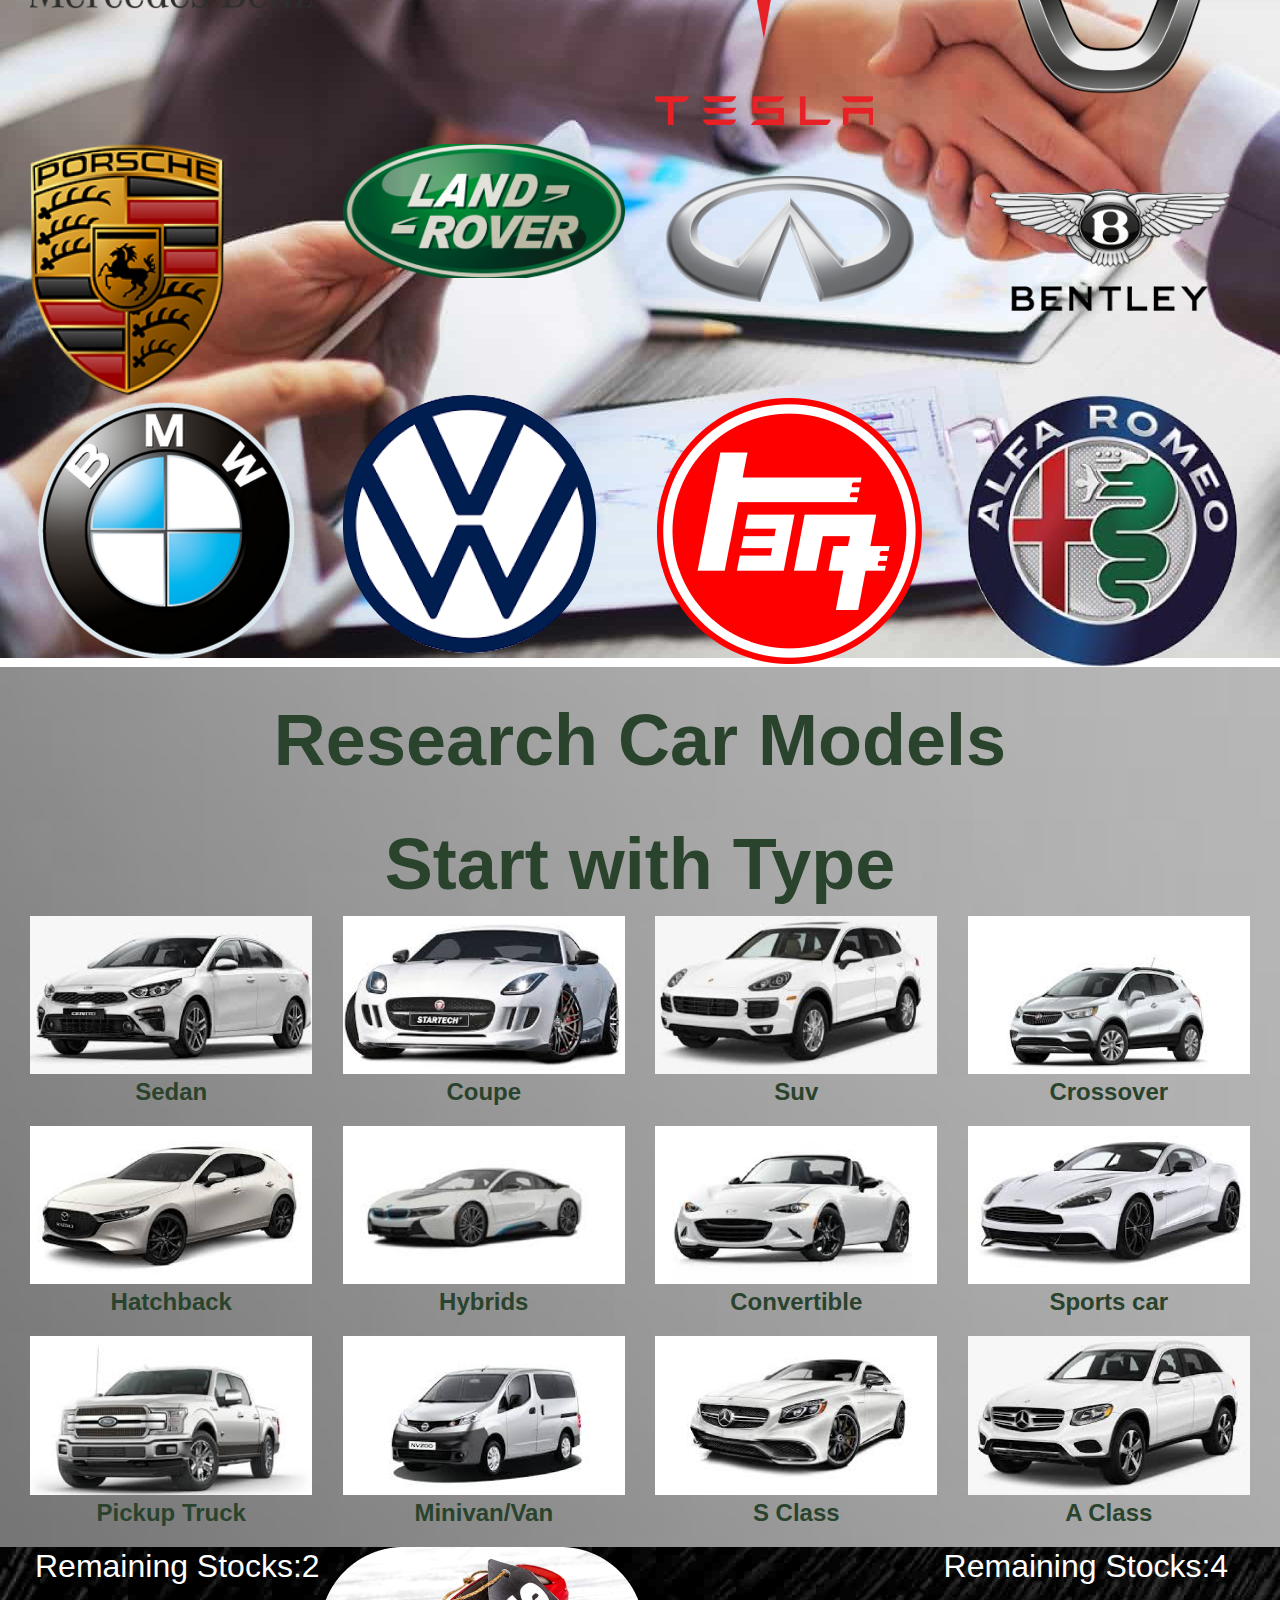
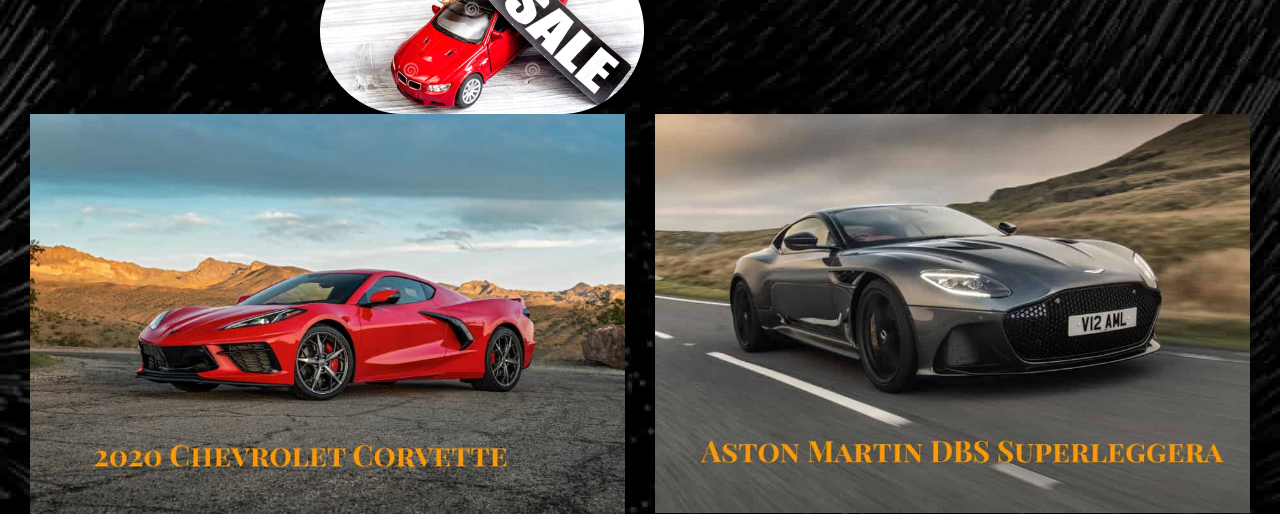
==== commit 32ecadb2: "started sales" ====
--- a/index.html
+++ b/index.html
@@ -31,7 +31,7 @@
         <a class="nav-link" href="#catalog">Catalog</a>
     </li>
     <li class="nav-item">
-        <a class="nav-link" href="#">Sales</a>
+        <a class="nav-link" href="#sales">Sales</a>
     </li> 
     <li class="nav-item">
         <a class="nav-link" href="#">Reviews</a>
@@ -177,7 +177,76 @@
 
 <!-- !Catalog -->
 <a id="catalog"></a>
-
-
+<div class="container-fluid bg_catalog txt_catalog">
+    <h2 class="text-center title">Research Car Models</h2>
+    <h5 class="text-center title">Start with Type</h5>
+    <div class="row">
+        <div class="col-sm-3">
+            <img class="img-fluid" src="assets/img/sedan.png" alt="sedan">
+            <p class="text-center">Sedan</p>
+        </div>
+        <div class="col-sm-3">
+            <img class="img-fluid" src="assets/img/coupe.png" alt="coupe">
+            <p class="text-center">Coupe</p>
+        </div>
+        <div class="col-sm-3">
+            <img class="img-fluid" src="assets/img/suv.png" alt="suv">
+            <p class="text-center">Suv</p>
+        </div>
+        <div class="col-sm-3">
+            <img class="img-fluid" src="assets/img/crossover.png" alt="crossover">
+            <p class="text-center">Crossover</p>
+        </div>
+        <div class="col-sm-3">
+            <img class="img-fluid" src="assets/img/hatchback.png" alt="Hatchback">
+            <p class="text-center">Hatchback</p>
+        </div>
+        <div class="col-sm-3">
+            <img class="img-fluid" src="assets/img/hybrids.png" alt="Hybrids">
+            <p class="text-center">Hybrids</p>
+        </div>
+        <div class="col-sm-3">
+            <img class="img-fluid" src="assets/img/convertible.png" alt="Convertible">
+            <p class="text-center">Convertible</p>
+        </div>
+        <div class="col-sm-3">
+            <img class="img-fluid" src="assets/img/sportscar.png" alt="Sports_car">
+            <p class="text-center">Sports car</p>
+        </div>
+        <div class="col-sm-3">
+            <img class="img-fluid" src="assets/img/pickup.png" alt="Pickup_Truck">
+            <p class="text-center">Pickup Truck</p>
+        </div>
+        <div class="col-sm-3">
+            <img class="img-fluid" src="assets/img/minivan.png" alt="Minivan/Van">
+            <p class="text-center">Minivan/Van</p>
+        </div>
+        <div class="col-sm-3">
+            <img class="img-fluid" src="assets/img/sclass.png" alt="S_Class">
+            <p class="text-center">S Class</p>
+        </div>
+        <div class="col-sm-3">
+            <img class="img-fluid" src="assets/img/aclass.png" alt="A_Class">
+            <p class="text-center">A Class</p>
+        </div>
+    </div>
+</div>
+
+
+<!-- !Sales -->
+<a id="sales"></a>
+<div class="container-fluid bgimg_s">
+    <div class="row">
+        <h2 class="text-left title_l">Remaining Stocks:2</h2>
+        <img class="img-fluid sale" src="assets/img/sal.png" alt="sale">
+        <h2 class="text-right title_r">Remaining Stocks:4</h2>
+        <div class="col-sm-6">
+            <img class="img-fluid" src="assets/img/corvette-min.jpg" alt="corvette-min">
+        </div>
+        <div class="col-sm-6">
+            <img class="img-fluid" src="assets/img/astonmartindbs-min.jpg" alt="corvette-min">
+        </div>
+    </div>
+</div>
 </body>
 </html>--- a/assets/style.css
+++ b/assets/style.css
@@ -19,11 +19,7 @@
     margin-bottom: 50px;
     width: 700px;
 }
-.title {
-    padding-top: 30px;
-    font-size: 3em;
-    font-weight: 600;
-}
+
 .grid_news {
     background-image: url(../assets/img/w-min.jpg);
     font-family: 'Roboto', sans-serif;
@@ -34,4 +30,39 @@
 /* !Partners */
 .bgimg_partners {
     background-image: url(../assets/img/hands-min.jpg);
+    background-repeat: no-repeat;
 }
+
+
+/* !catalog */
+.bg_catalog {
+    background-image: url(../assets/img/wcatalog.png);
+}
+.title {
+    padding-top: 30px;
+    font-size: 3em;
+    font-weight: 600;
+}
+.txt_catalog {
+    font-family: 'Roboto', sans-serif;
+    font-weight: 600;
+    font-size: x-large;
+    color: rgba(42, 67, 45, 1);
+}
+
+
+/* !Sales */
+.bgimg_s {
+    background-image: url(../assets/img/sbgjpg-min.jpg);
+}
+.title_l {
+    margin-left: 20px;
+    color: white;
+}
+.sale img {
+    
+}
+.title_r {
+    margin-left: 300px;
+    color: white;
+}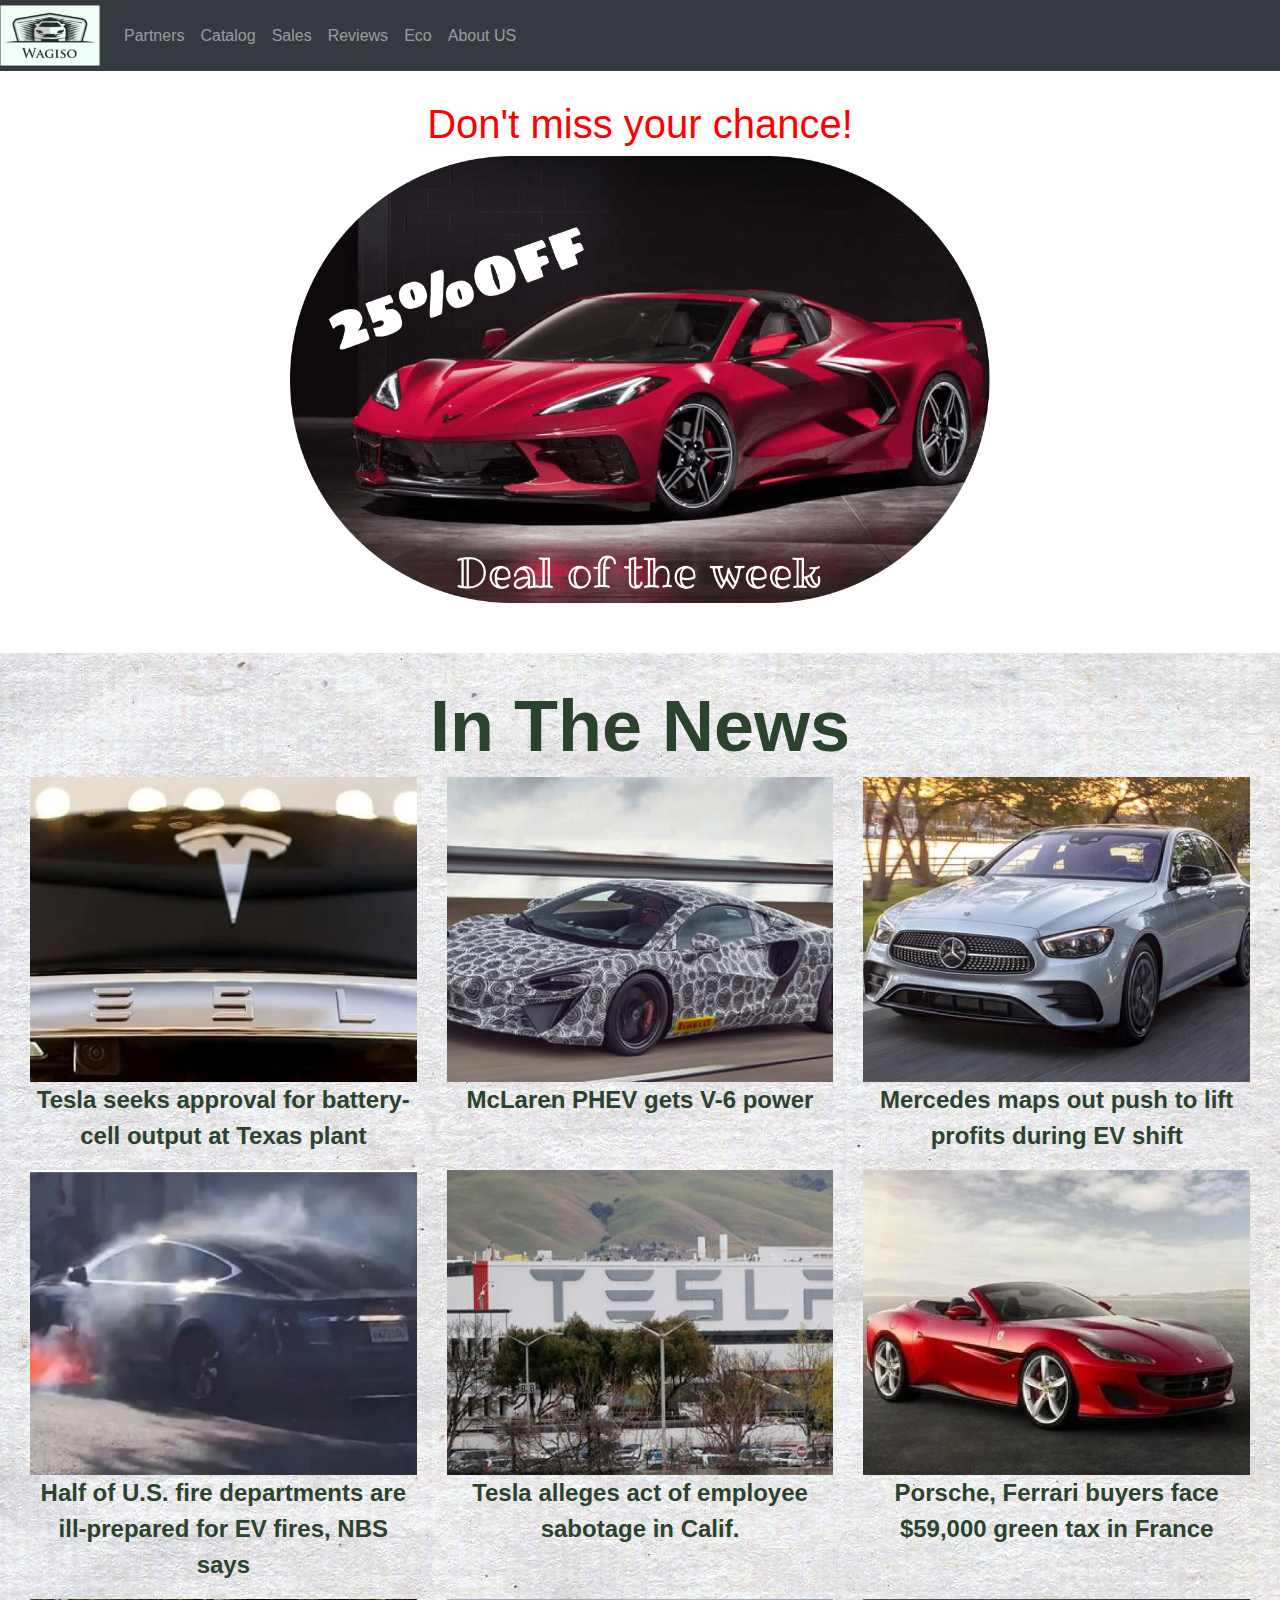
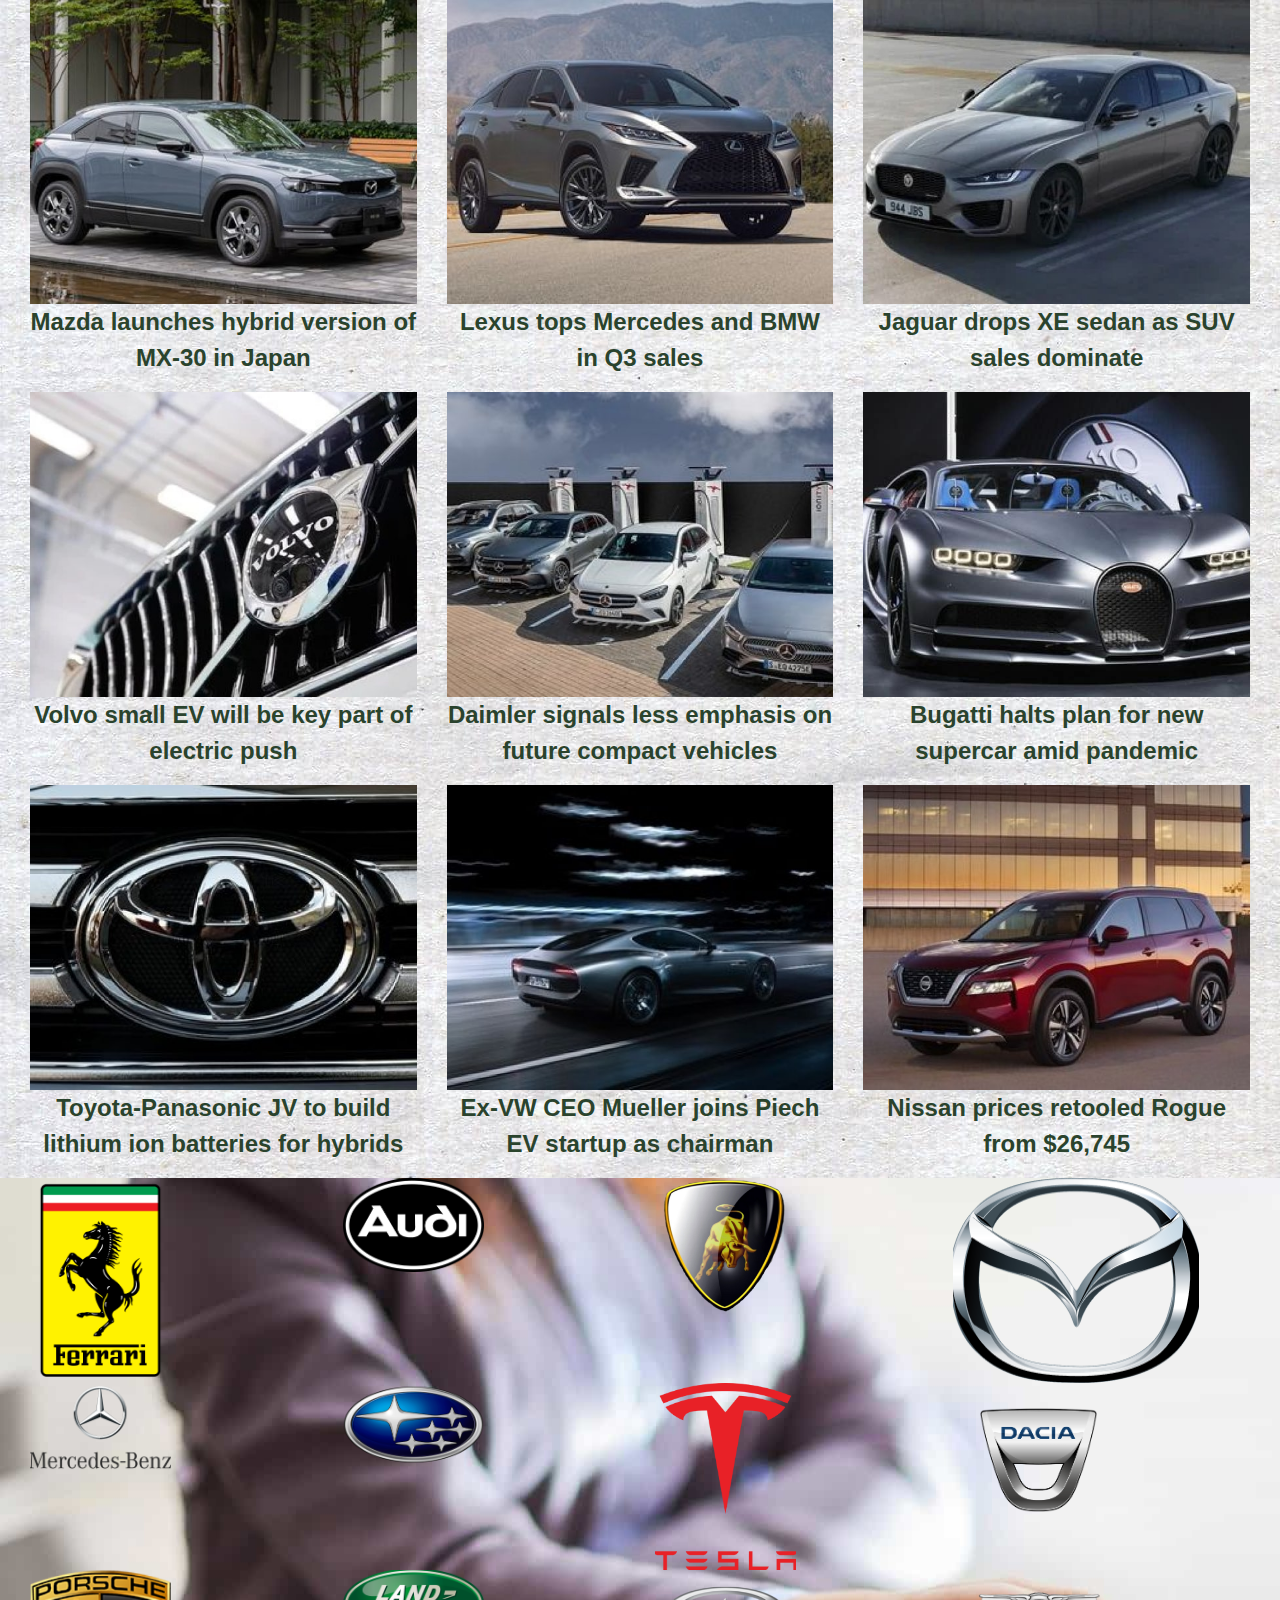
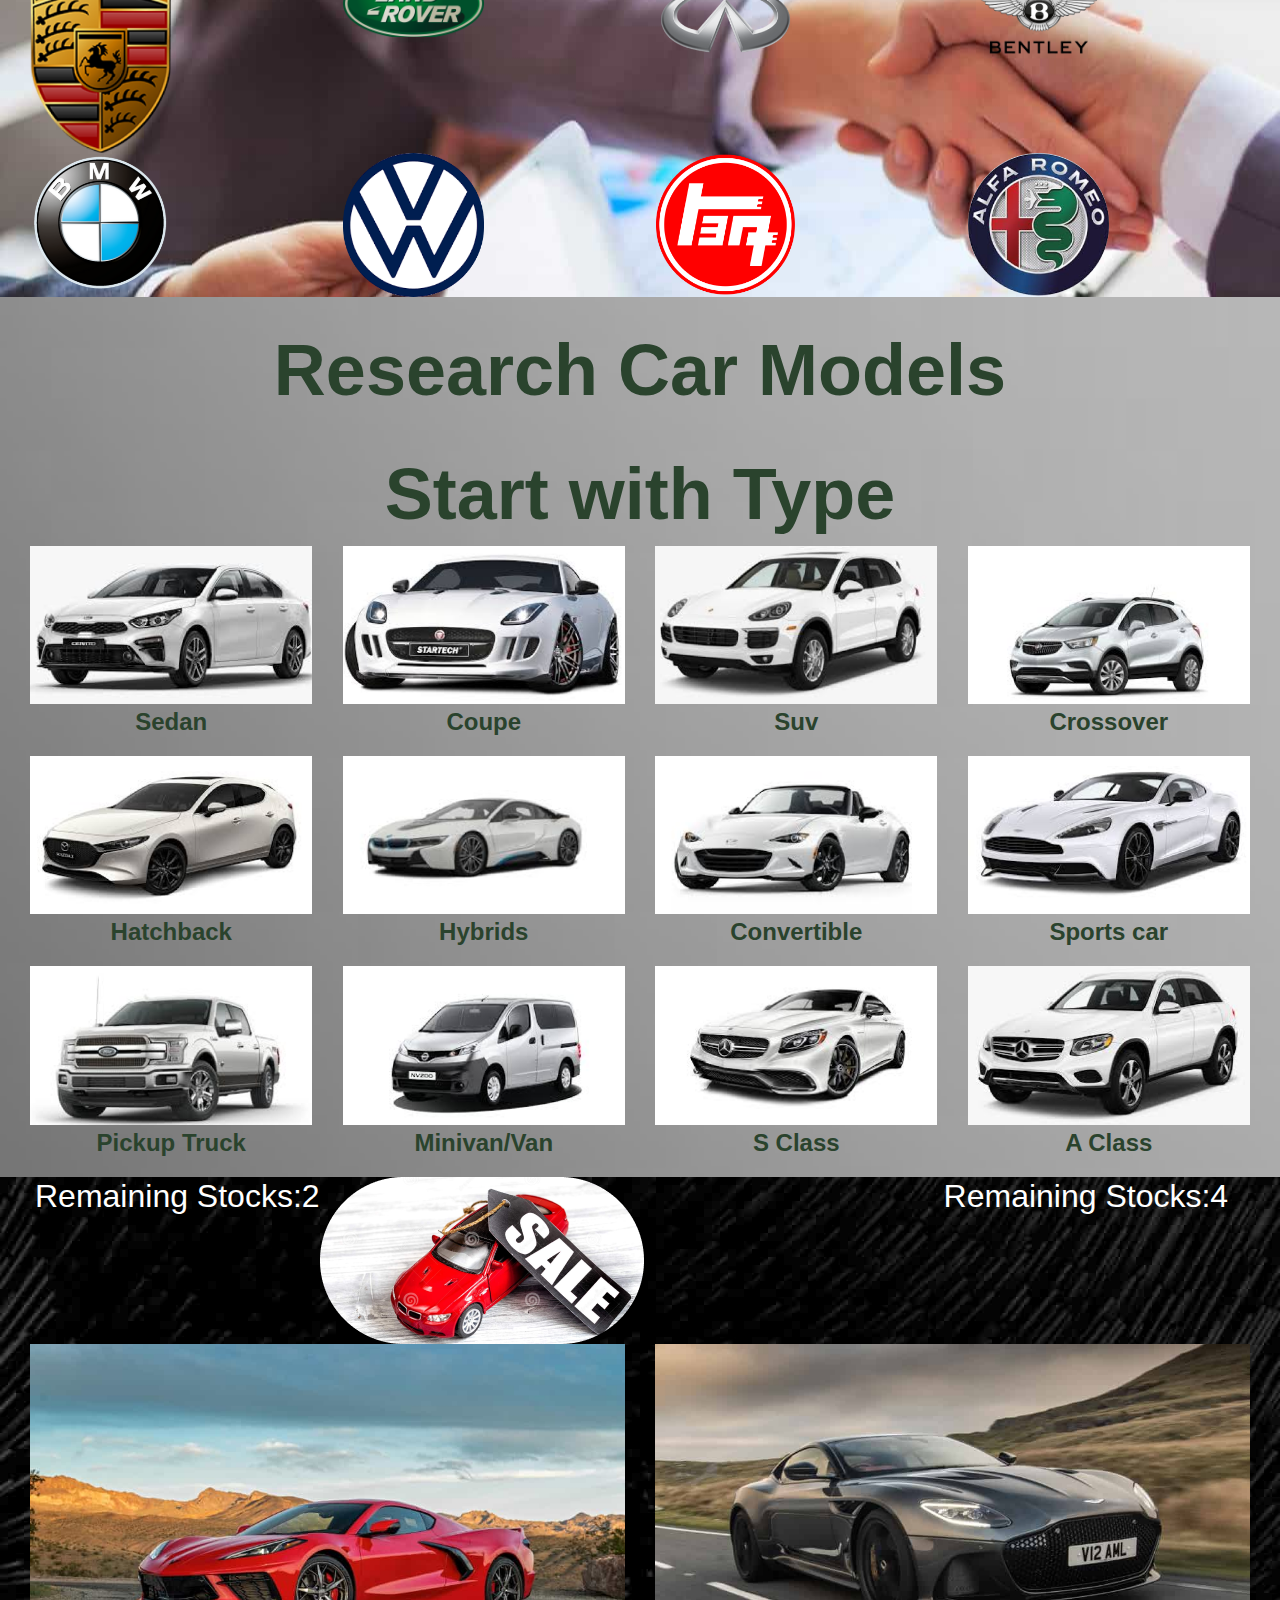
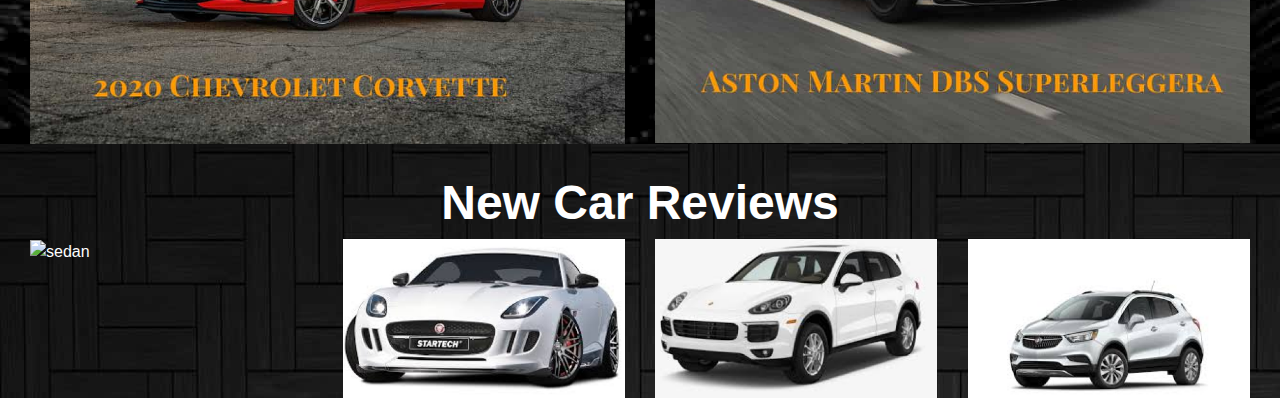
==== commit dd5b6ee7: "started reviews" ====
--- a/index.html
+++ b/index.html
@@ -34,7 +34,7 @@
         <a class="nav-link" href="#sales">Sales</a>
     </li> 
     <li class="nav-item">
-        <a class="nav-link" href="#">Reviews</a>
+        <a class="nav-link" href="#reviews">Reviews</a>
     </li> 
     <li class="nav-item">
         <a class="nav-link" href="#">Eco</a>
@@ -123,7 +123,7 @@
 
 <!-- !Partners -->
 <a id="partners"></a>
-<div class="container-fluid bgimg_partners">
+<div class="container-fluid bgimg_partners cont_img">
     <div class="row">
         <div class="col-sm-3">
             <img class="img-fluid" src="assets/img/ferari.png" alt="ferrari">
@@ -248,5 +248,24 @@
         </div>
     </div>
 </div>
+
+
+<!-- !Reviews -->
+<a id="reviews"></a>
+<div class="container-fluid bg_reviews">
+    <h2 class="text-center title">New Car Reviews</h2>
+    <div class="row">
+        <div class="col-sm-3">
+            <img class="img-fluid" src="assets/img/" alt="sedan">
+        </div>
+        <div class="col-sm-3">
+            <img class="img-fluid" src="assets/img/coupe.png" alt="coupe">
+        </div>
+        <div class="col-sm-3">
+            <img class="img-fluid" src="assets/img/suv.png" alt="suv">
+        </div>
+        <div class="col-sm-3">
+            <img class="img-fluid" src="assets/img/crossover.png" alt="crossover">
+        </div>
 </body>
 </html>--- a/assets/style.css
+++ b/assets/style.css
@@ -32,6 +32,9 @@
     background-image: url(../assets/img/hands-min.jpg);
     background-repeat: no-repeat;
 }
+.cont_img .img-fluid {
+    max-width: 50%;
+}
 
 
 /* !catalog */
@@ -62,7 +65,23 @@
 .sale img {
     
 }
+.mr-auto  {
+    margin-left: 0;
+    margin-right: 0;
+}
+.mx-auto {
+    margin-left: 0;
+    margin-right: 0;
+}
 .title_r {
     margin-left: 300px;
     color: white;
+}
+
+
+
+/* !Reviews */
+.bg_reviews {
+    background-image: url(../assets/img/reviews-min\ \(1\).jpg);
+    color: white;
 }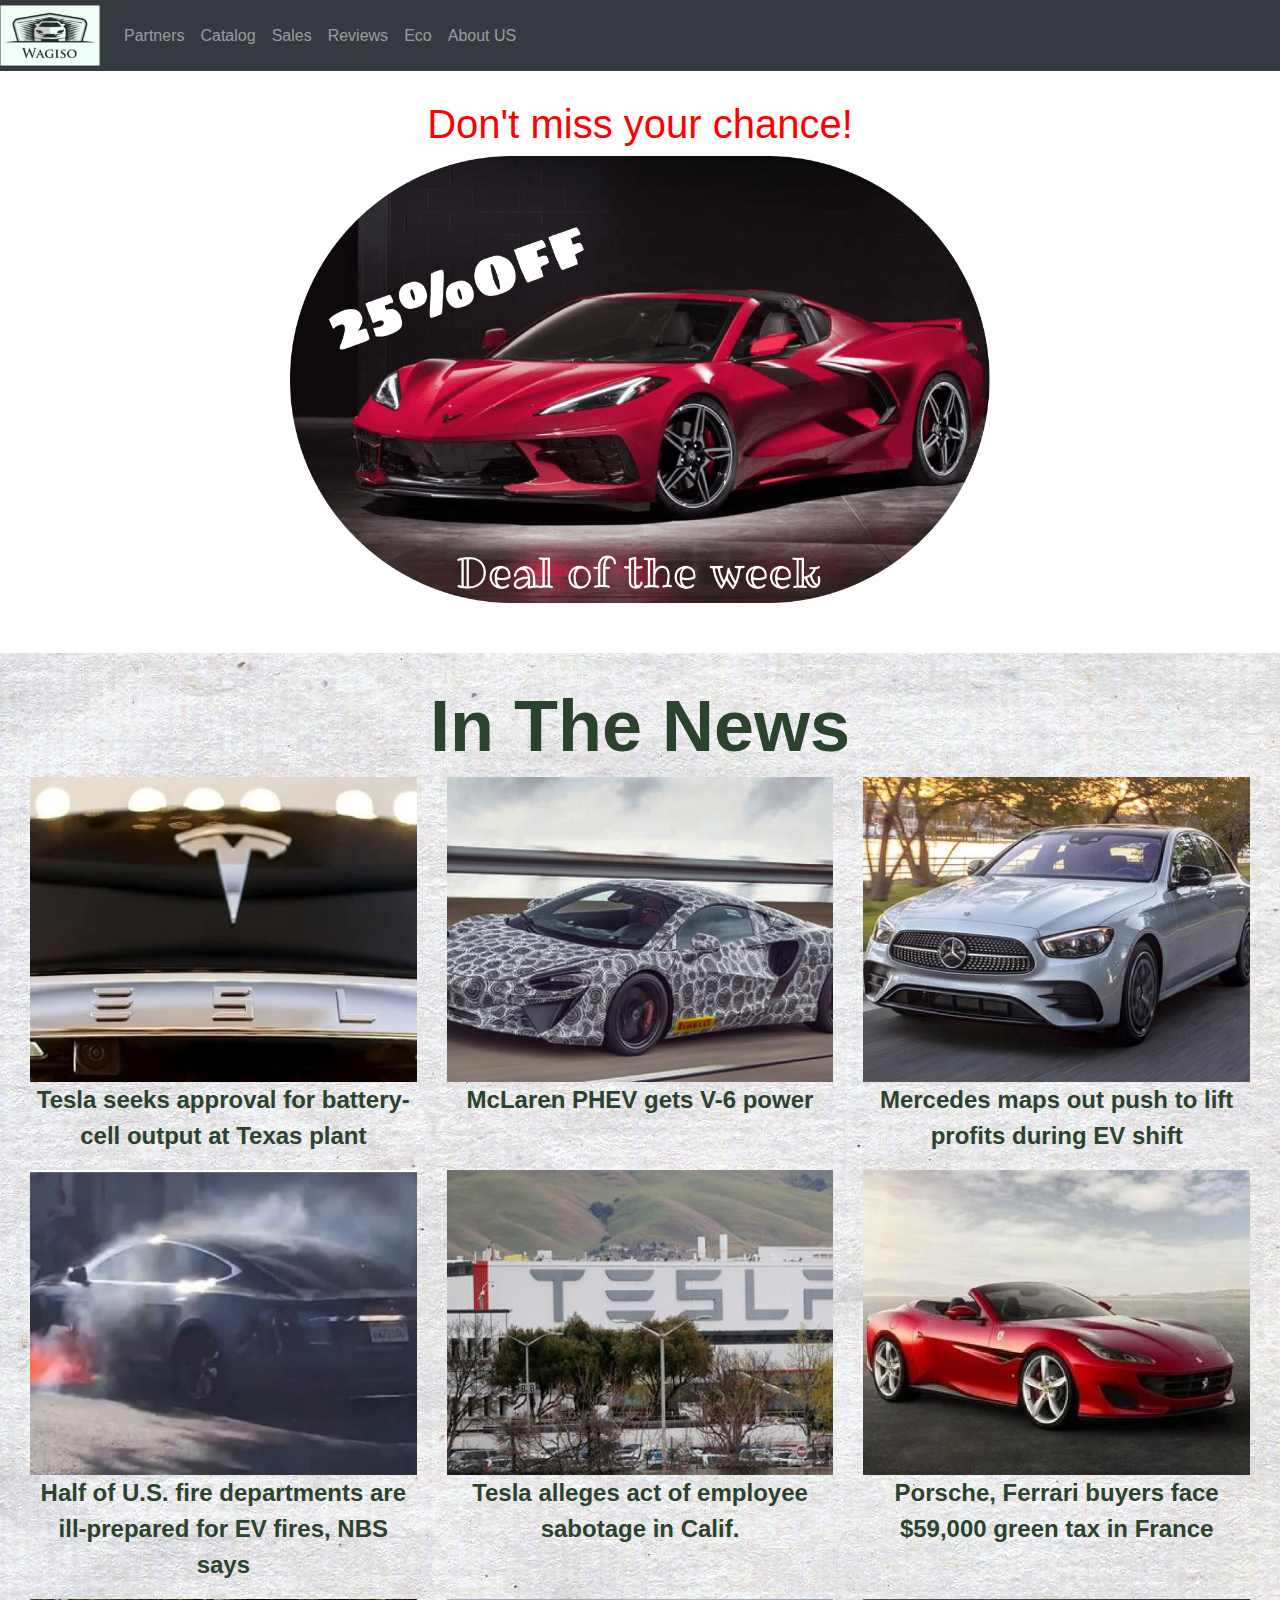
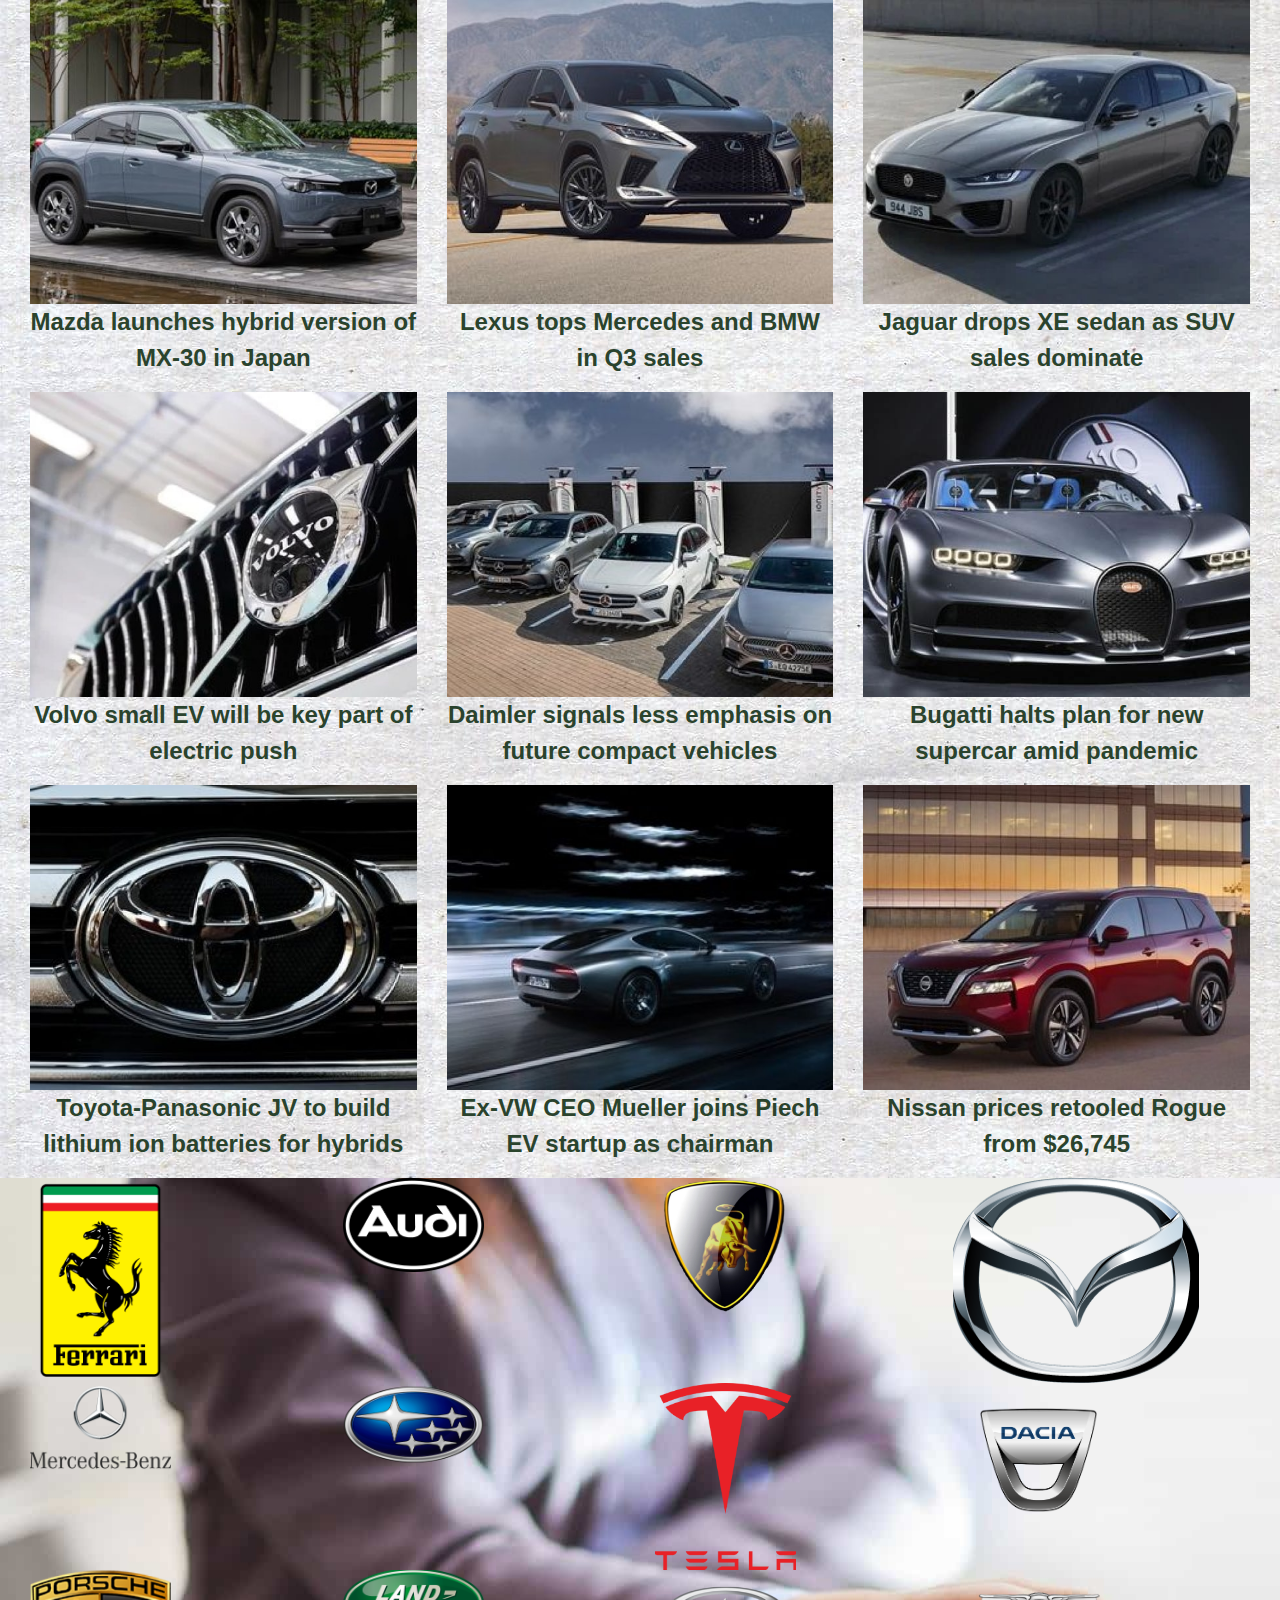
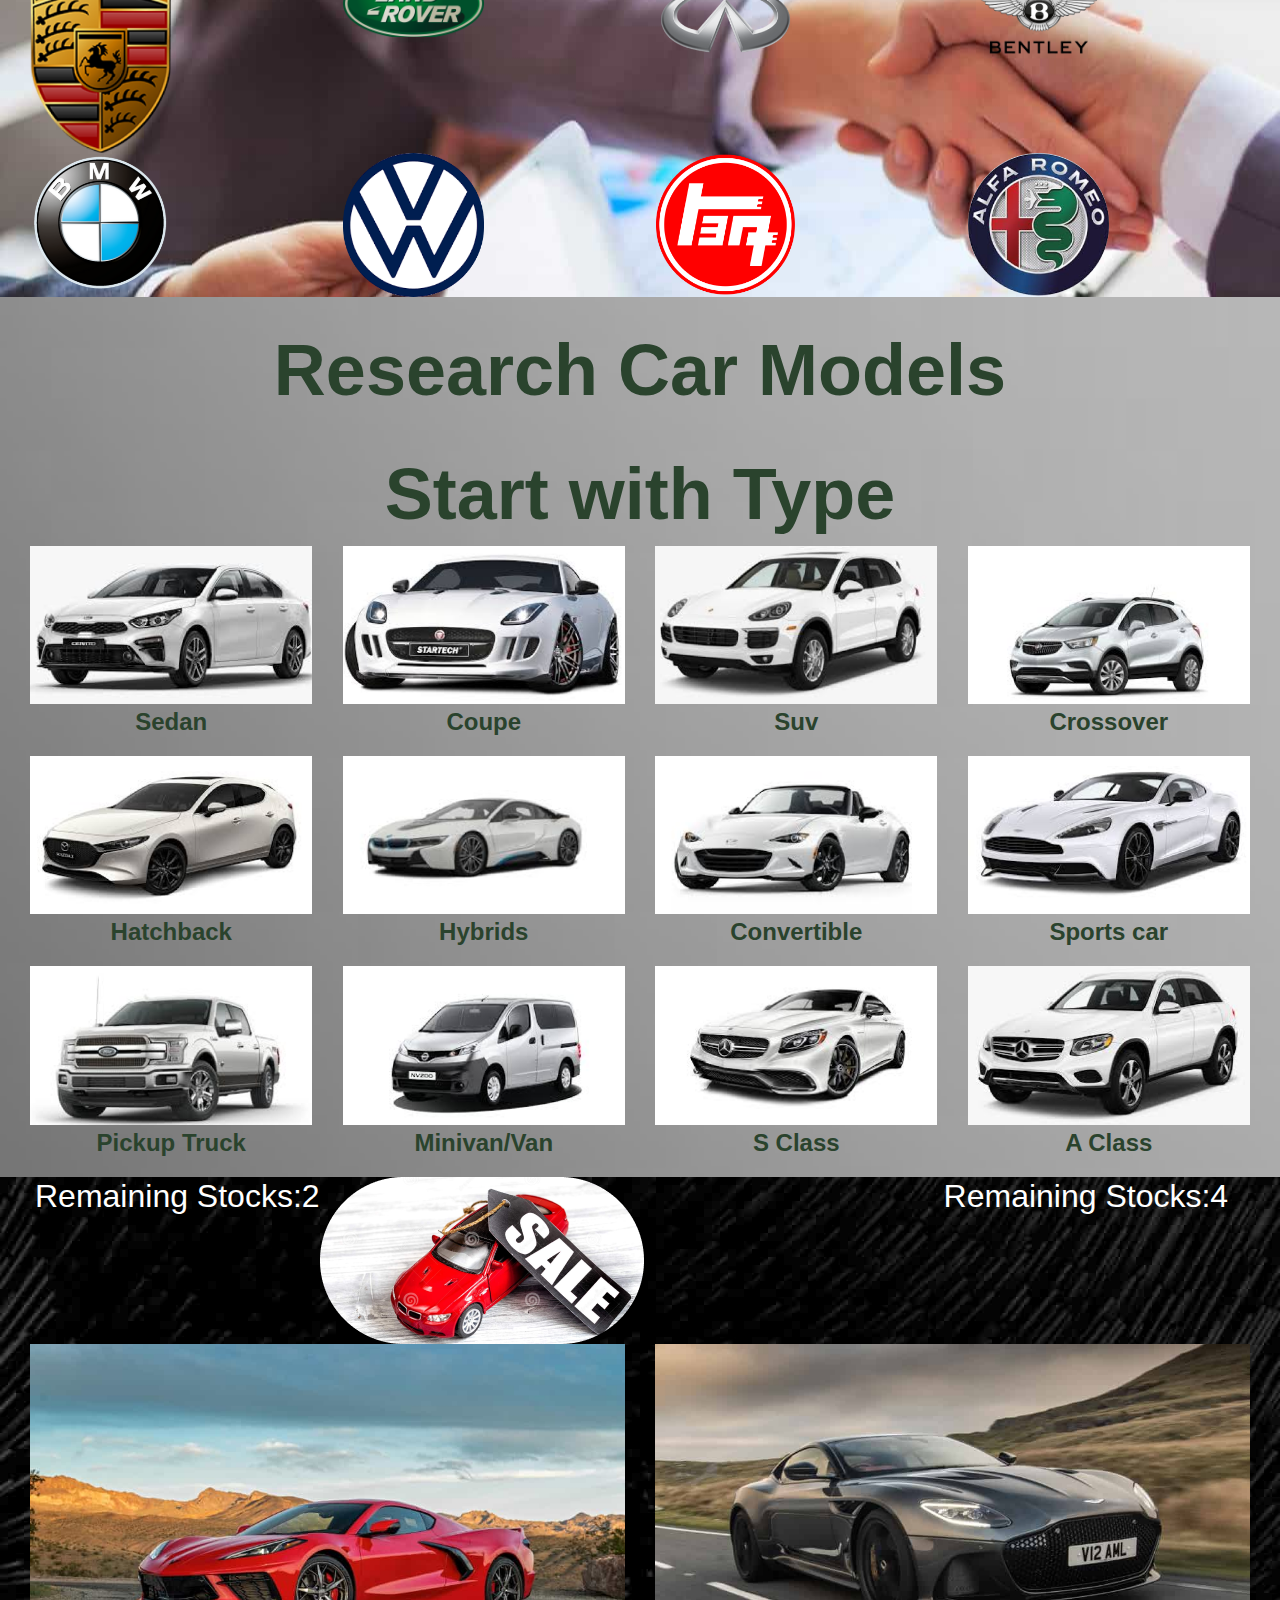
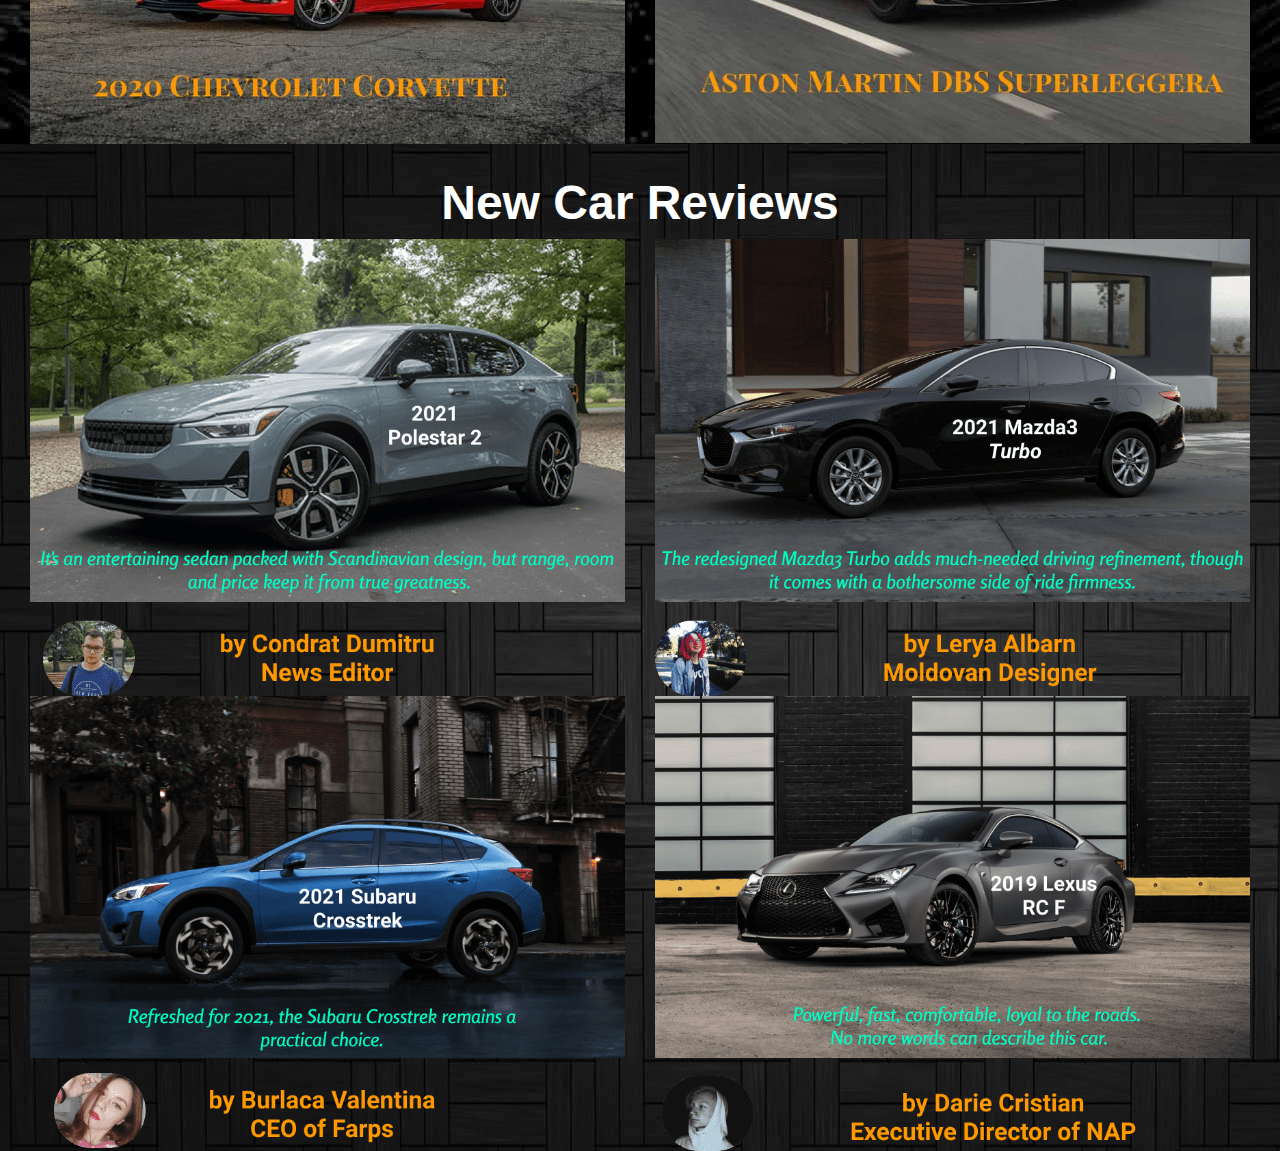
==== commit 1ac3b29a: "finished reviews" ====
--- a/index.html
+++ b/index.html
@@ -255,17 +255,17 @@
 <div class="container-fluid bg_reviews">
     <h2 class="text-center title">New Car Reviews</h2>
     <div class="row">
-        <div class="col-sm-3">
-            <img class="img-fluid" src="assets/img/" alt="sedan">
-        </div>
-        <div class="col-sm-3">
-            <img class="img-fluid" src="assets/img/coupe.png" alt="coupe">
-        </div>
-        <div class="col-sm-3">
-            <img class="img-fluid" src="assets/img/suv.png" alt="suv">
-        </div>
-        <div class="col-sm-3">
-            <img class="img-fluid" src="assets/img/crossover.png" alt="crossover">
+        <div class="col-sm-6">
+            <img class="img-fluid" src="assets/img/polestar2-min.png" alt="polestar">
+        </div>
+        <div class="col-sm-6">
+            <img class="img-fluid" src="assets/img/mazdaturbo-min.png" alt="mazda">
+        </div>
+        <div class="col-sm-6">
+            <img class="img-fluid" src="assets/img/subarucrosstek-min.png" alt="suv">
+        </div>
+        <div class="col-sm-6">
+            <img class="img-fluid" src="assets/img/lexusrcf-min.png" alt="crossover">
         </div>
 </body>
 </html>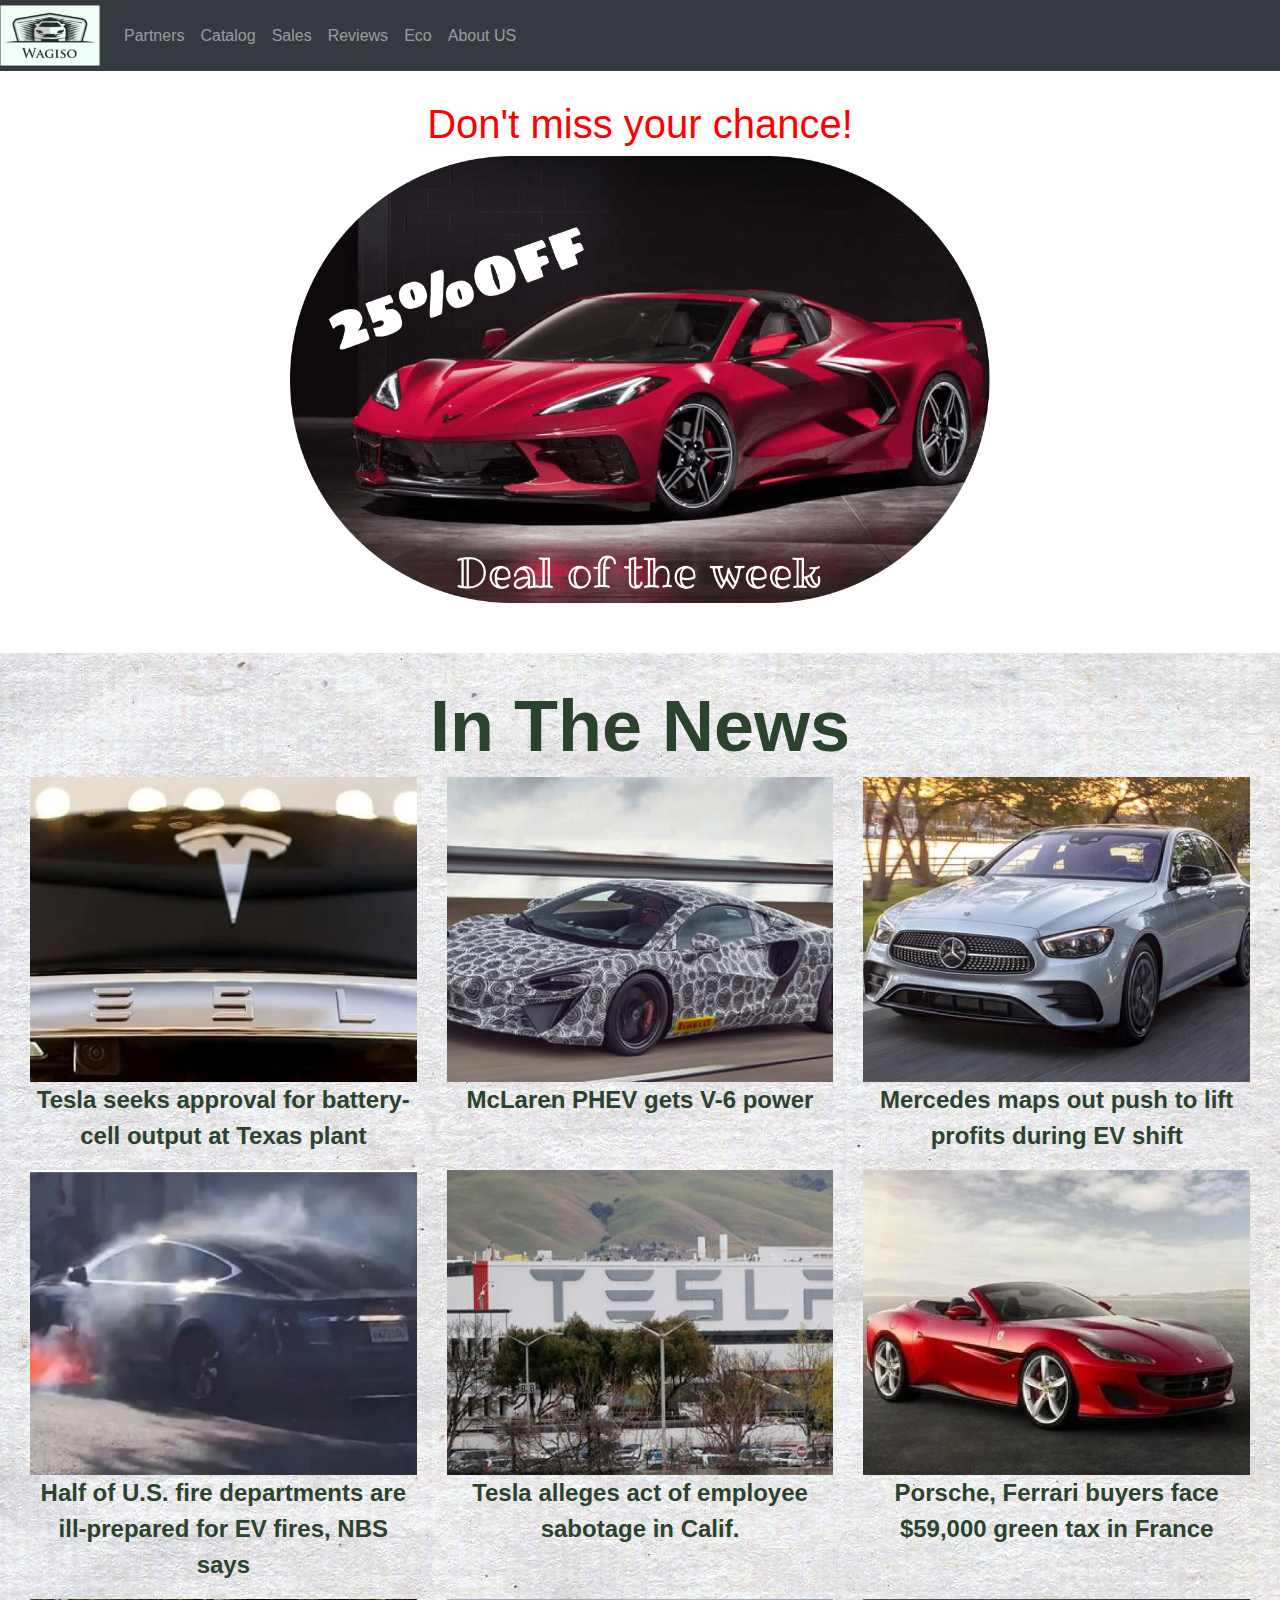
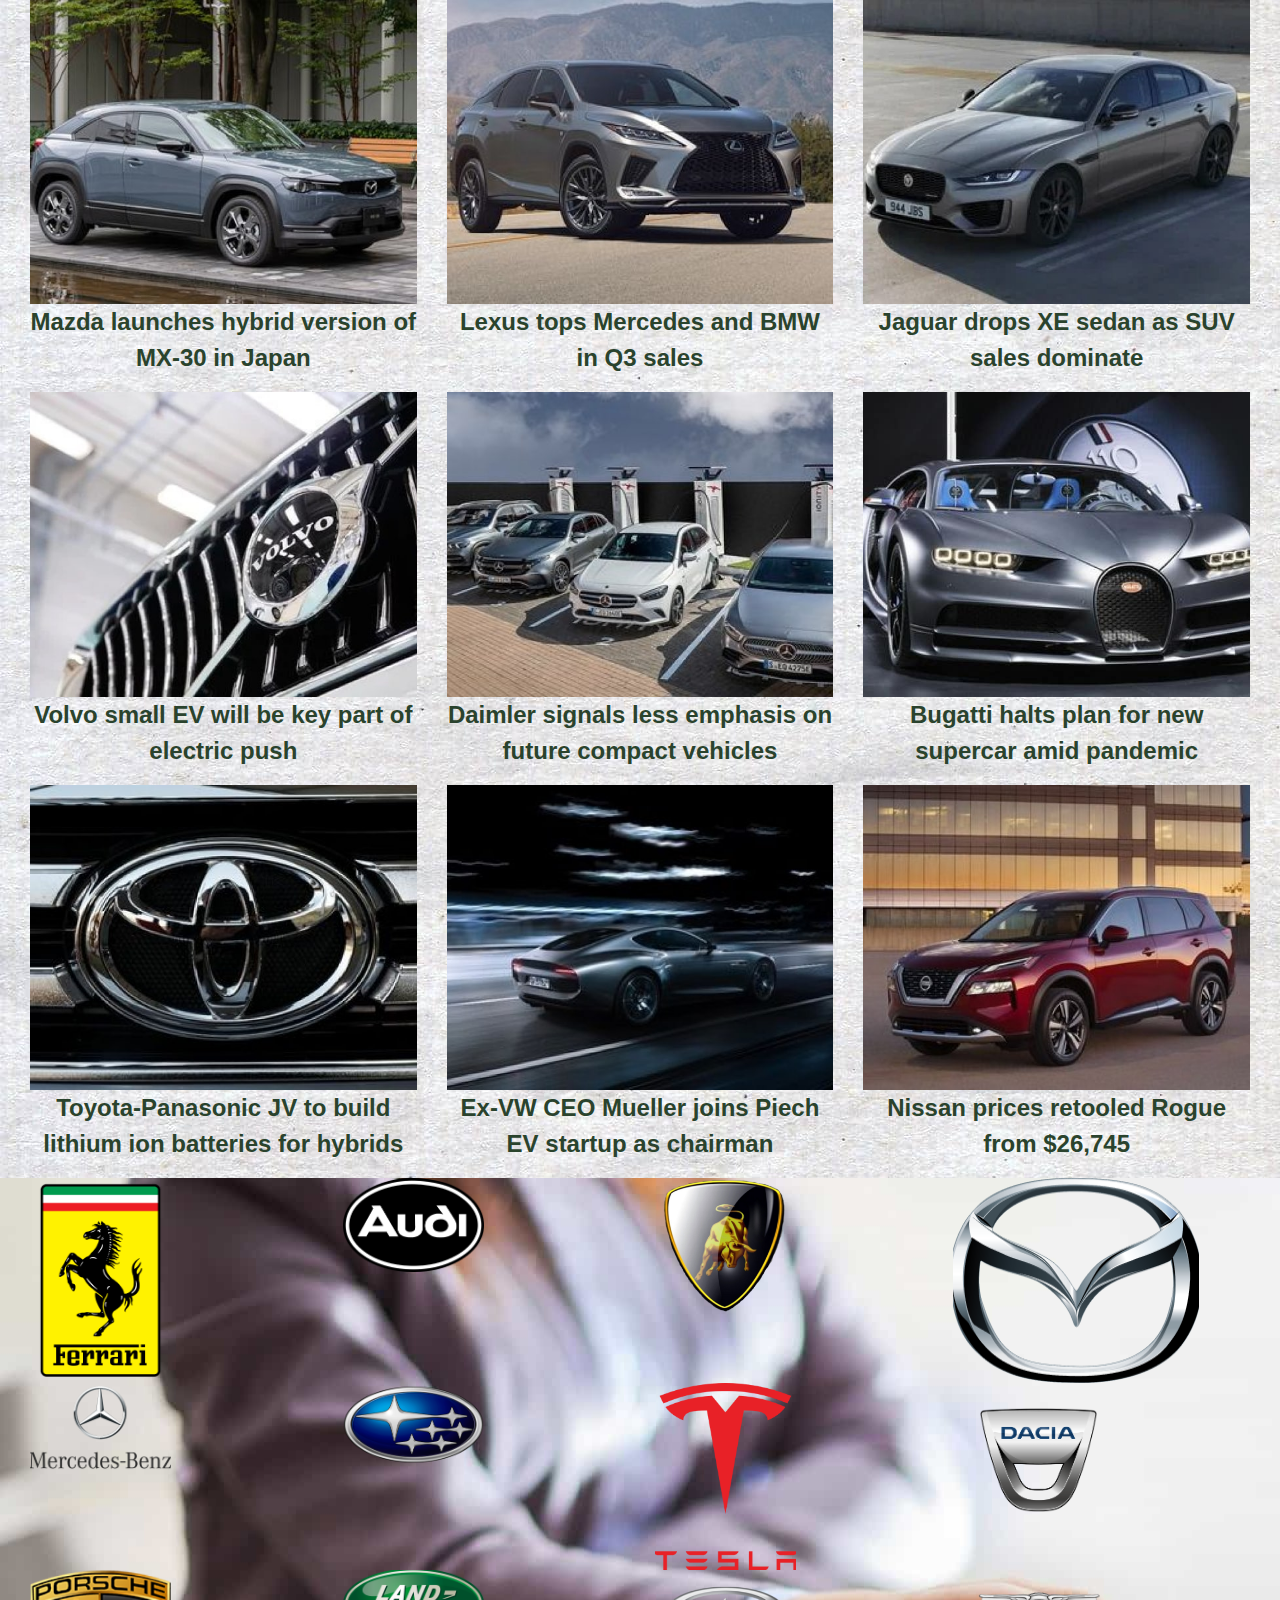
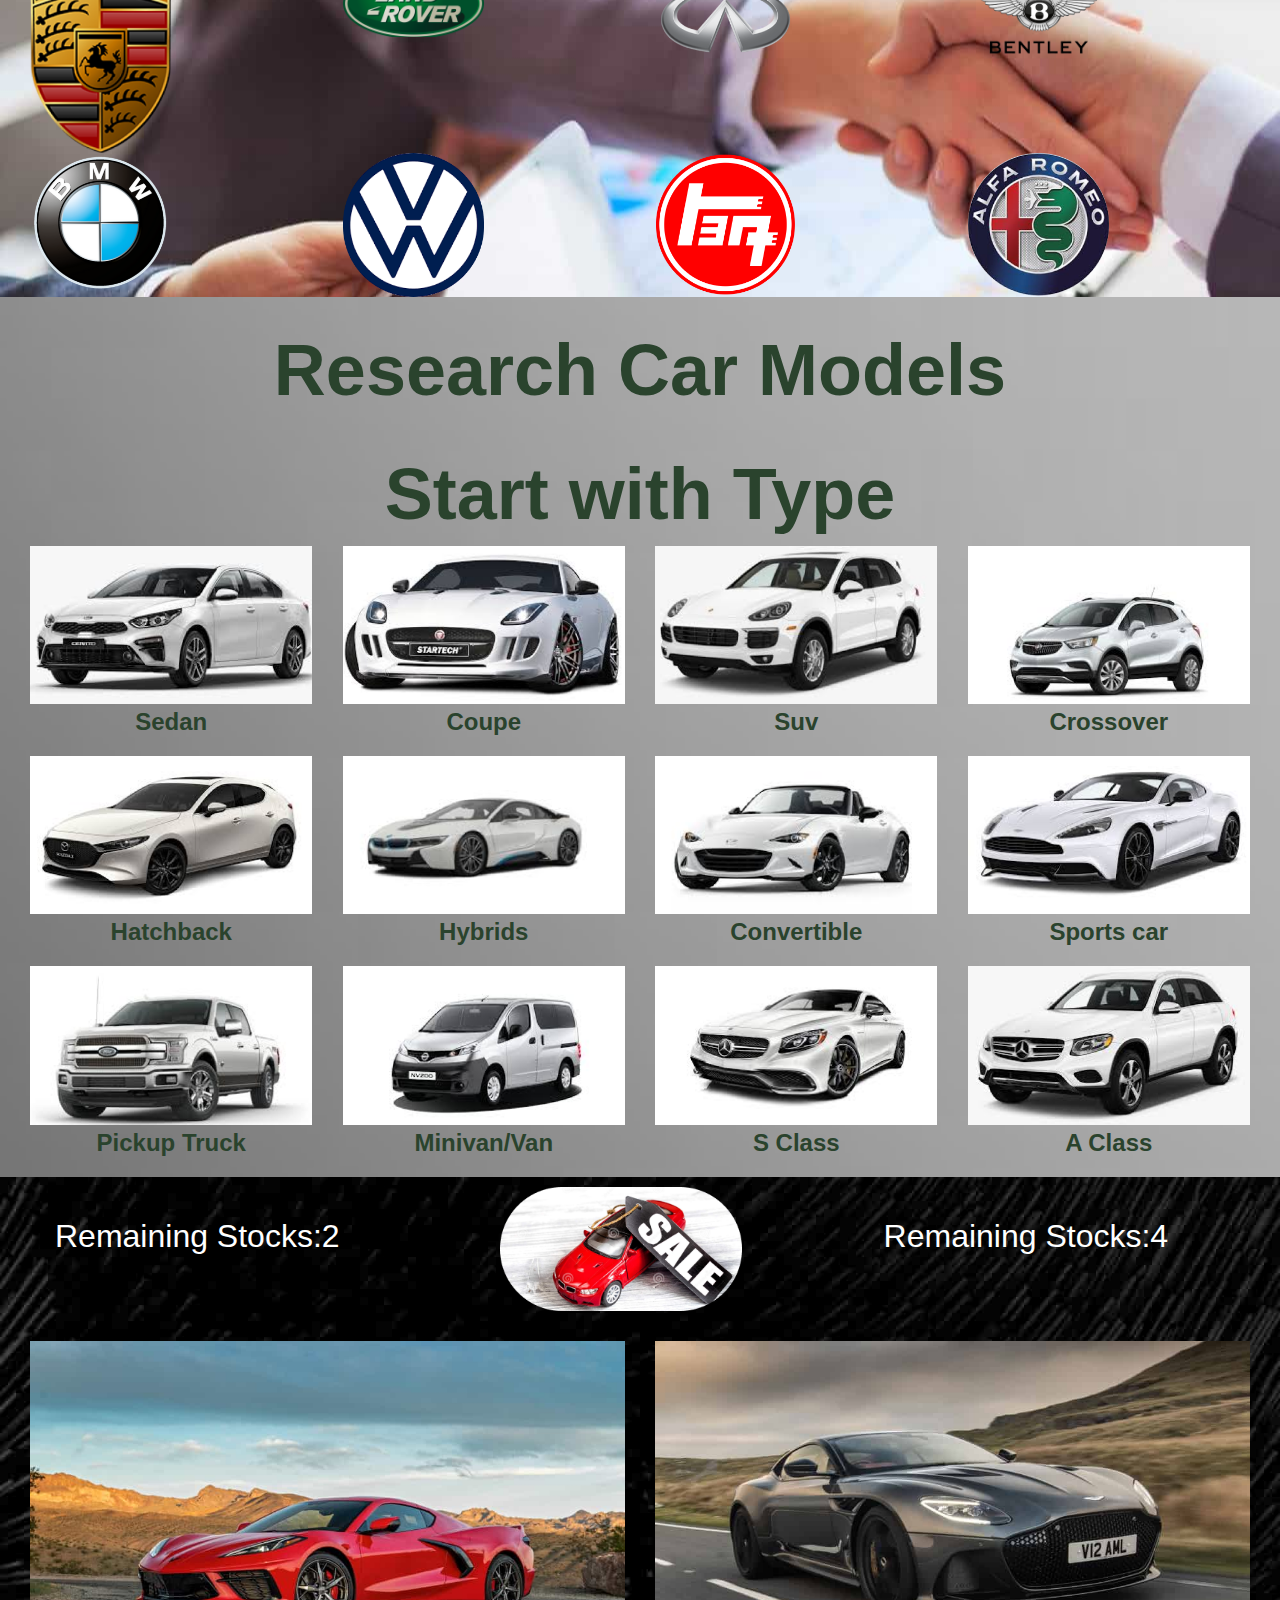
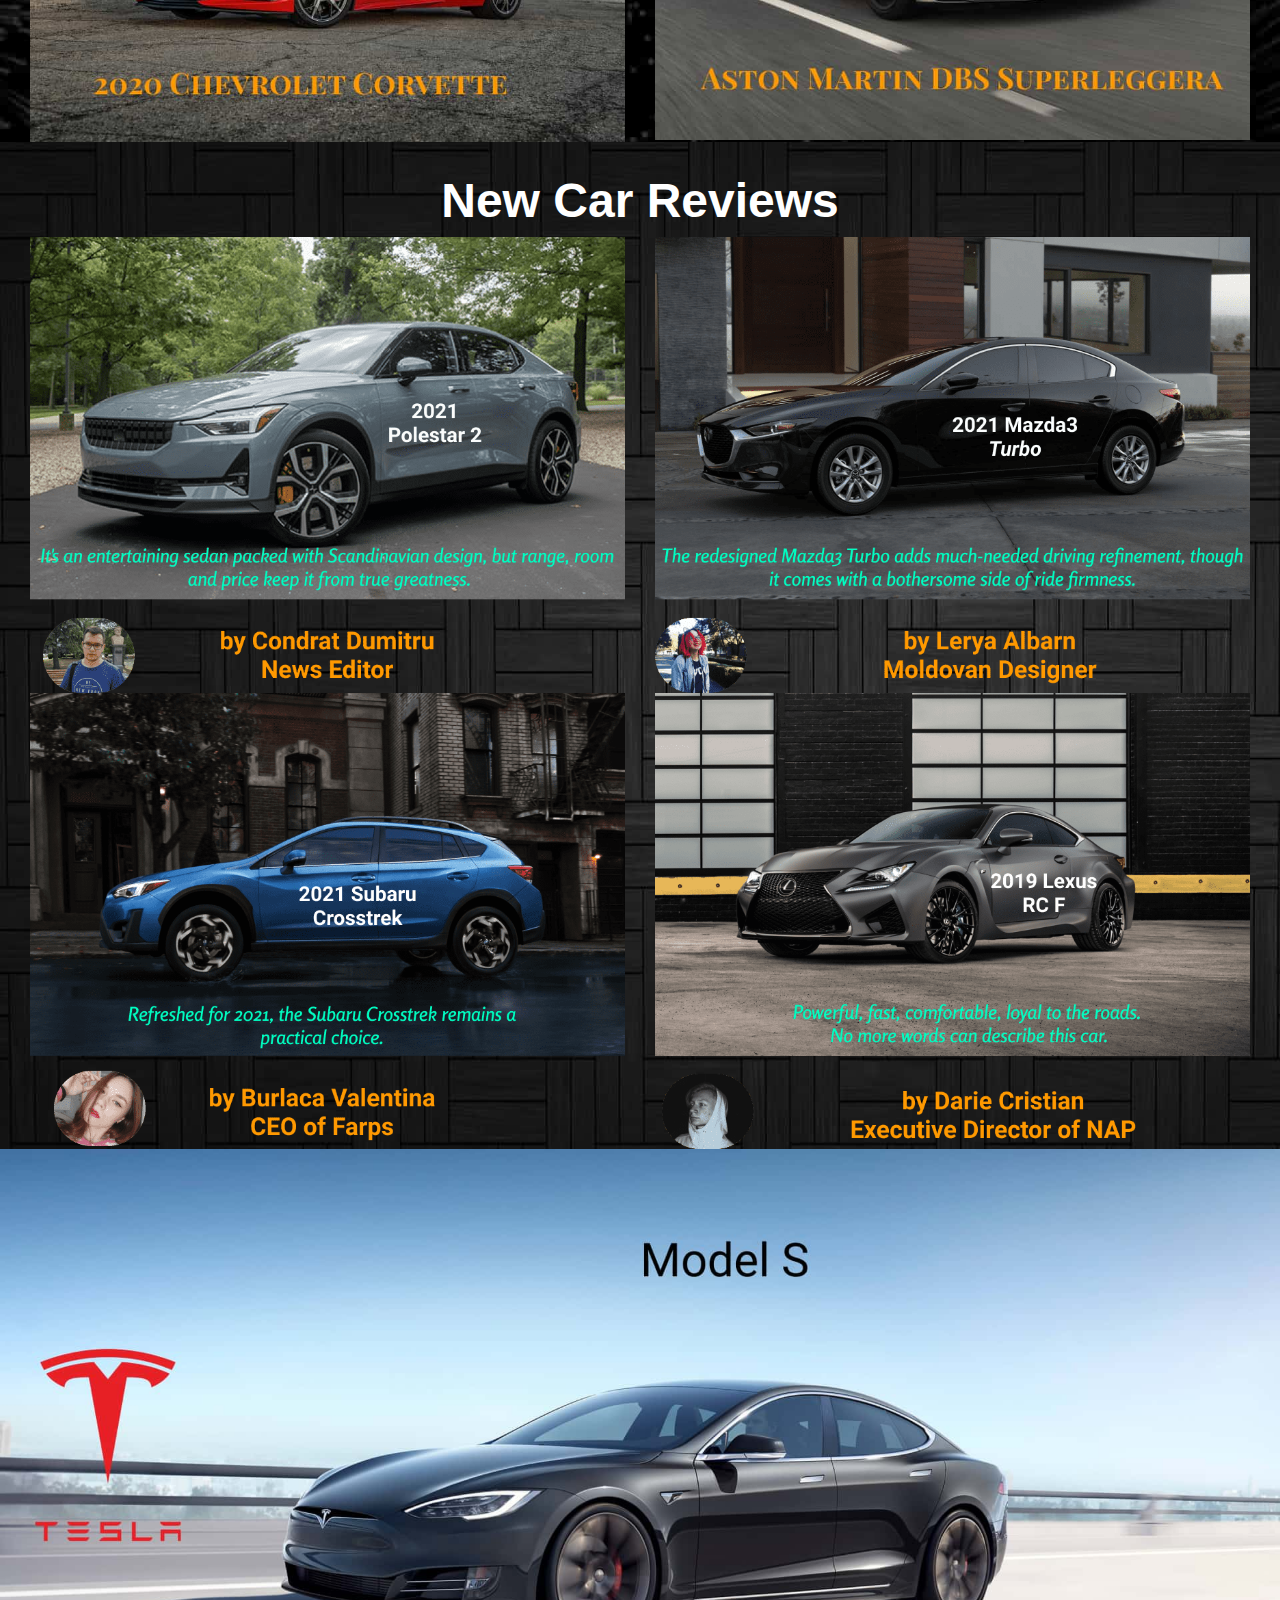
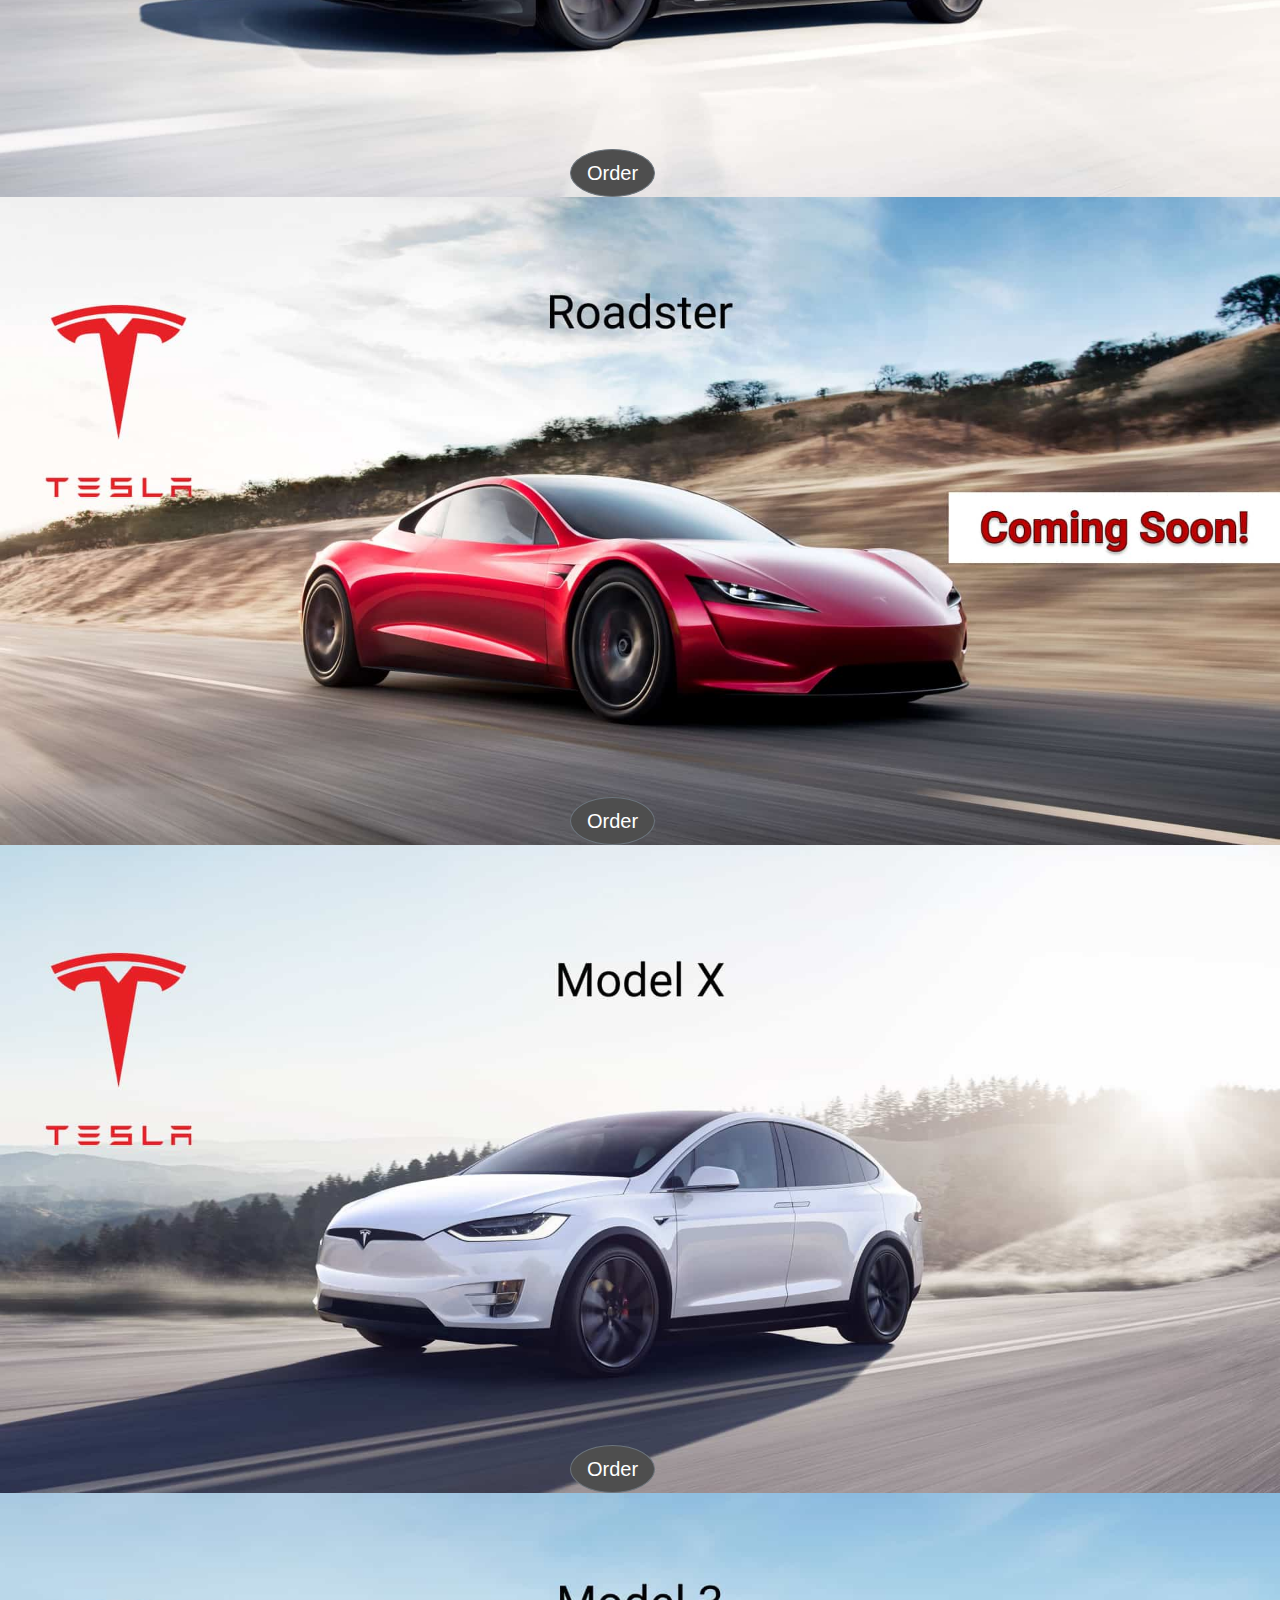
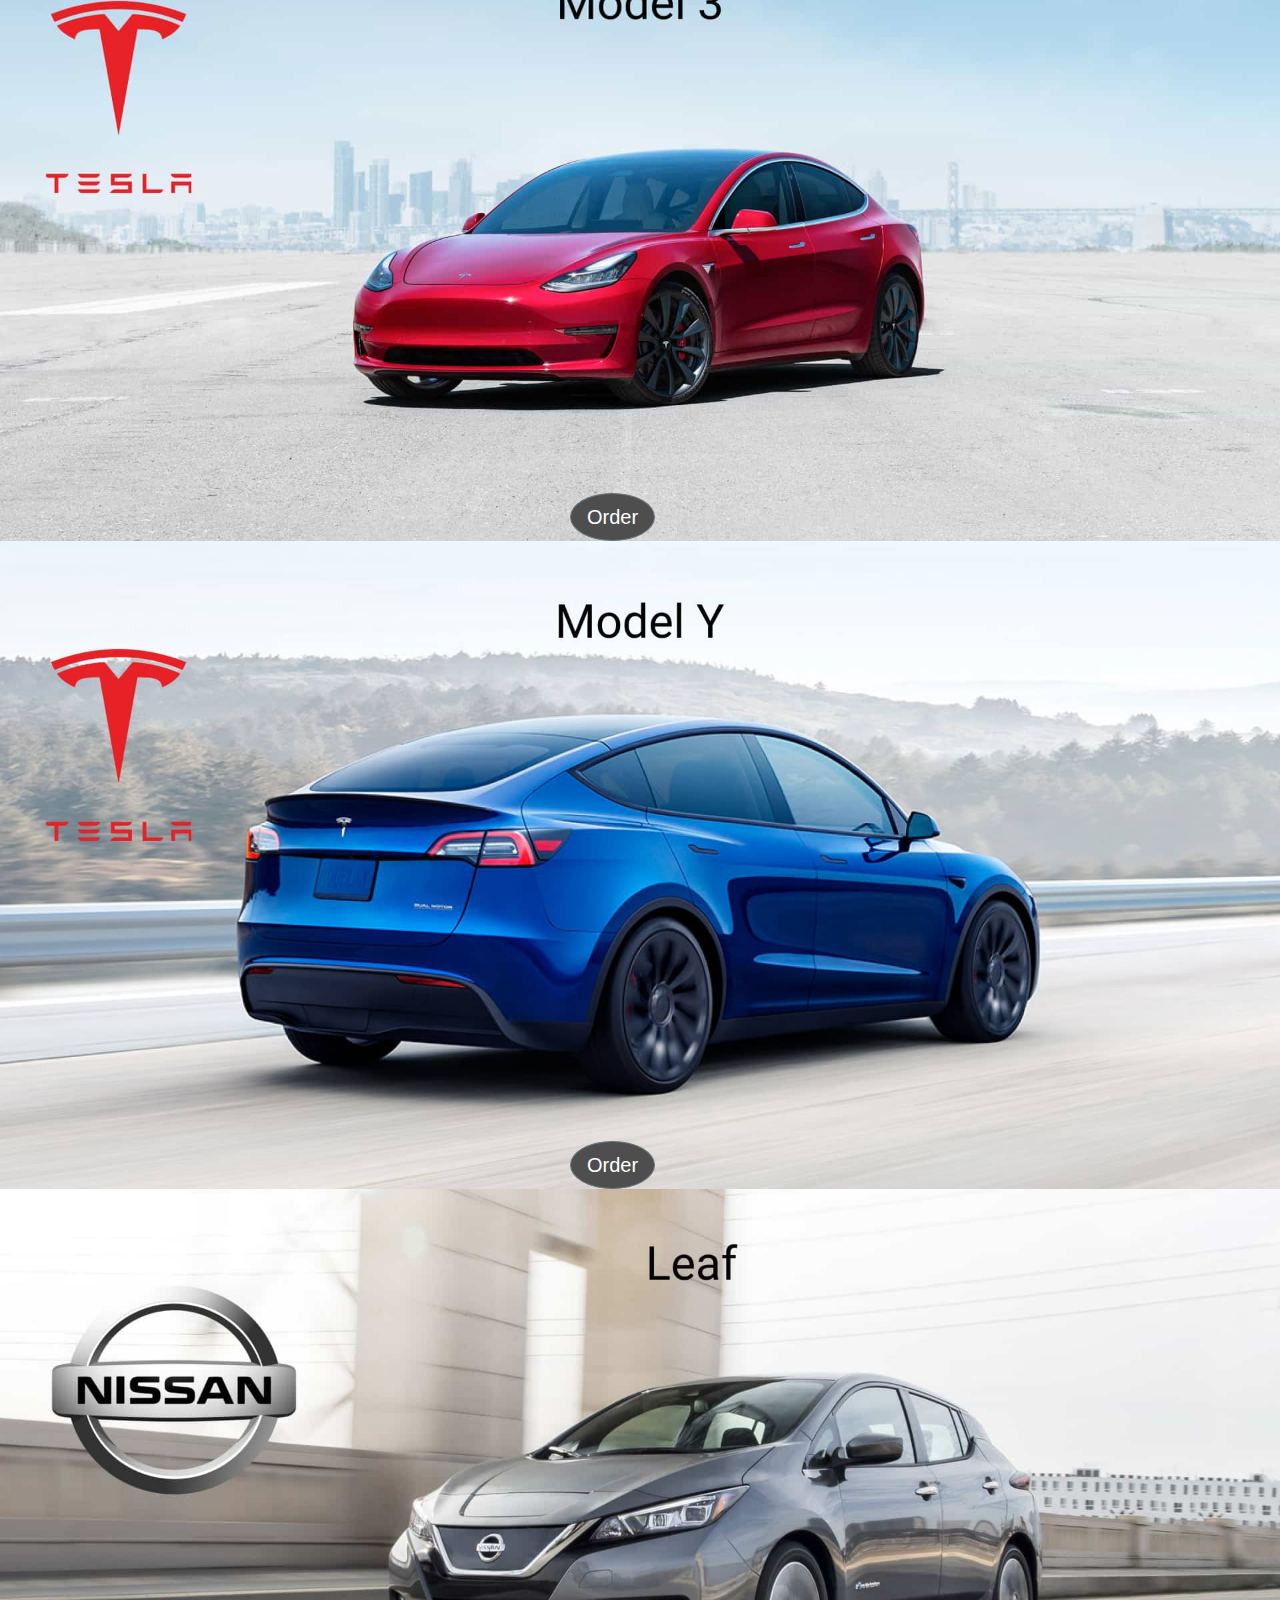
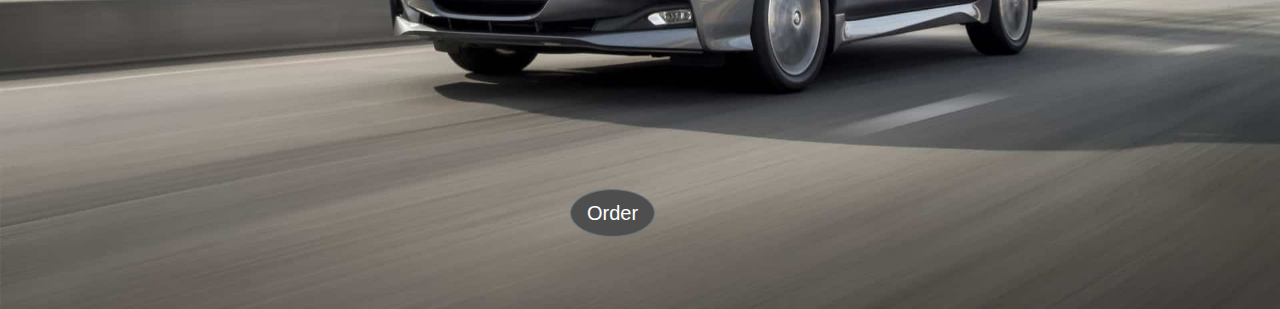
==== commit 403fdf88: "eco finished+fixed sales" ====
--- a/index.html
+++ b/index.html
@@ -37,7 +37,7 @@
         <a class="nav-link" href="#reviews">Reviews</a>
     </li> 
     <li class="nav-item">
-        <a class="nav-link" href="#">Eco</a>
+        <a class="nav-link" href="#eco">Eco</a>
     </li> 
     <li class="nav-item">
         <a class="nav-link" href="#">About US</a>
@@ -238,12 +238,14 @@
 <div class="container-fluid bgimg_s">
     <div class="row">
         <h2 class="text-left title_l">Remaining Stocks:2</h2>
-        <img class="img-fluid sale" src="assets/img/sal.png" alt="sale">
+        <div id="sale">
+            <img class="img-fluid" src="assets/img/sal.png" alt="sale">
+        </div>
         <h2 class="text-right title_r">Remaining Stocks:4</h2>
-        <div class="col-sm-6">
+        <div class="col-sm-6 img">
             <img class="img-fluid" src="assets/img/corvette-min.jpg" alt="corvette-min">
         </div>
-        <div class="col-sm-6">
+        <div class="col-sm-6 img">
             <img class="img-fluid" src="assets/img/astonmartindbs-min.jpg" alt="corvette-min">
         </div>
     </div>
@@ -267,5 +269,35 @@
         <div class="col-sm-6">
             <img class="img-fluid" src="assets/img/lexusrcf-min.png" alt="crossover">
         </div>
+    </div>
+</div>
+
+
+<!-- !Eco -->
+<a id="eco"></a>
+<div class="bg_eco">
+    <img class="img-fluid" src="assets/img/models-min.jpg" alt="models">
+    <button type="button" class="btn btn-secondary btn-lg">Order</button>
+</div>
+<div class="bg_eco">
+    <img class="img-fluid" src="assets/img/roadster-min.jpg" alt="roadster">
+    <button type="button" class="btn btn-secondary btn-lg">Order</button>
+</div>
+<div class="bg_eco">
+    <img class="img-fluid" src="assets/img/model_x-min.jpg" alt="modelx">
+    <button type="button" class="btn btn-secondary btn-lg">Order</button>
+</div>
+<div class="bg_eco">
+    <img class="img-fluid" src="assets/img/model_3-min.jpg" alt="model3">
+    <button type="button" class="btn btn-secondary btn-lg">Order</button>
+</div>
+<div class="bg_eco">
+    <img class="img-fluid" src="assets/img/modely-min.jpg" alt="modely">
+    <button type="button" class="btn btn-secondary btn-lg">Order</button>
+</div>
+<div class="bg_eco">
+    <img class="img-fluid" src="assets/img/nleaf-min.jpg" alt="leaf">
+    <button type="button" class="btn btn-secondary btn-lg">Order</button>
+</div>
 </body>
 </html>--- a/assets/style.css
+++ b/assets/style.css
@@ -57,13 +57,17 @@
 /* !Sales */
 .bgimg_s {
     background-image: url(../assets/img/sbgjpg-min.jpg);
+    background-repeat: no-repeat;
 }
 .title_l {
-    margin-left: 20px;
+    margin-left: 40px;
+    margin-top: 40px;
     color: white;
 }
-.sale img {
-    
+#sale .img-fluid {
+    margin-top: 10px;
+    max-width: 50%;
+    margin-left: 160px;
 }
 .mr-auto  {
     margin-left: 0;
@@ -74,8 +78,12 @@
     margin-right: 0;
 }
 .title_r {
-    margin-left: 300px;
+    margin-left: 60px;
+    margin-top: 40px;
     color: white;
+}
+.img .img-fluid {
+    margin-top: 30px;
 }
 
 
@@ -84,4 +92,17 @@
 .bg_reviews {
     background-image: url(../assets/img/reviews-min\ \(1\).jpg);
     color: white;
-}+}
+
+
+/* !Eco */
+.bg_eco .img-fluid {
+    position: absolute;
+}
+.btn {
+    background: rgba(78, 78, 78, 1);
+    position: relative;
+    border-radius: 50%;
+    margin-top: 600px;
+    margin-left: 570px;
+}
